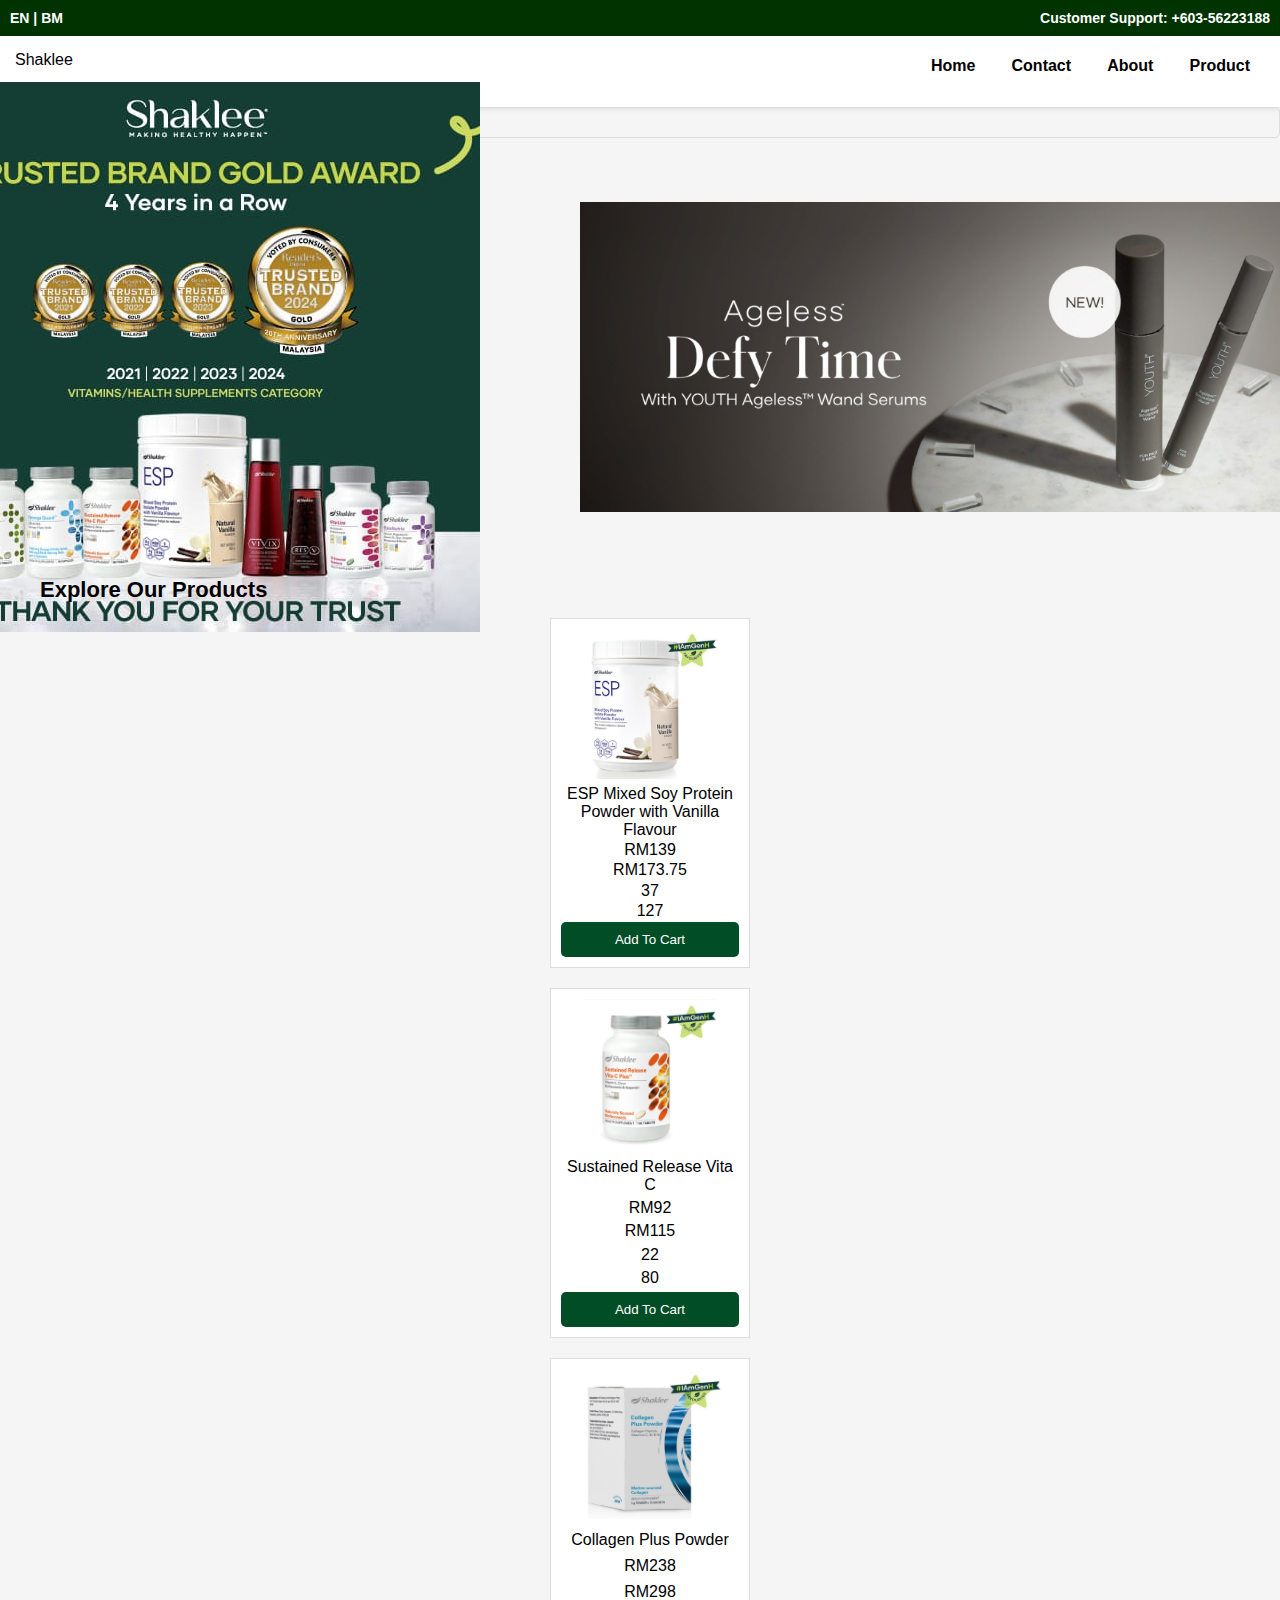
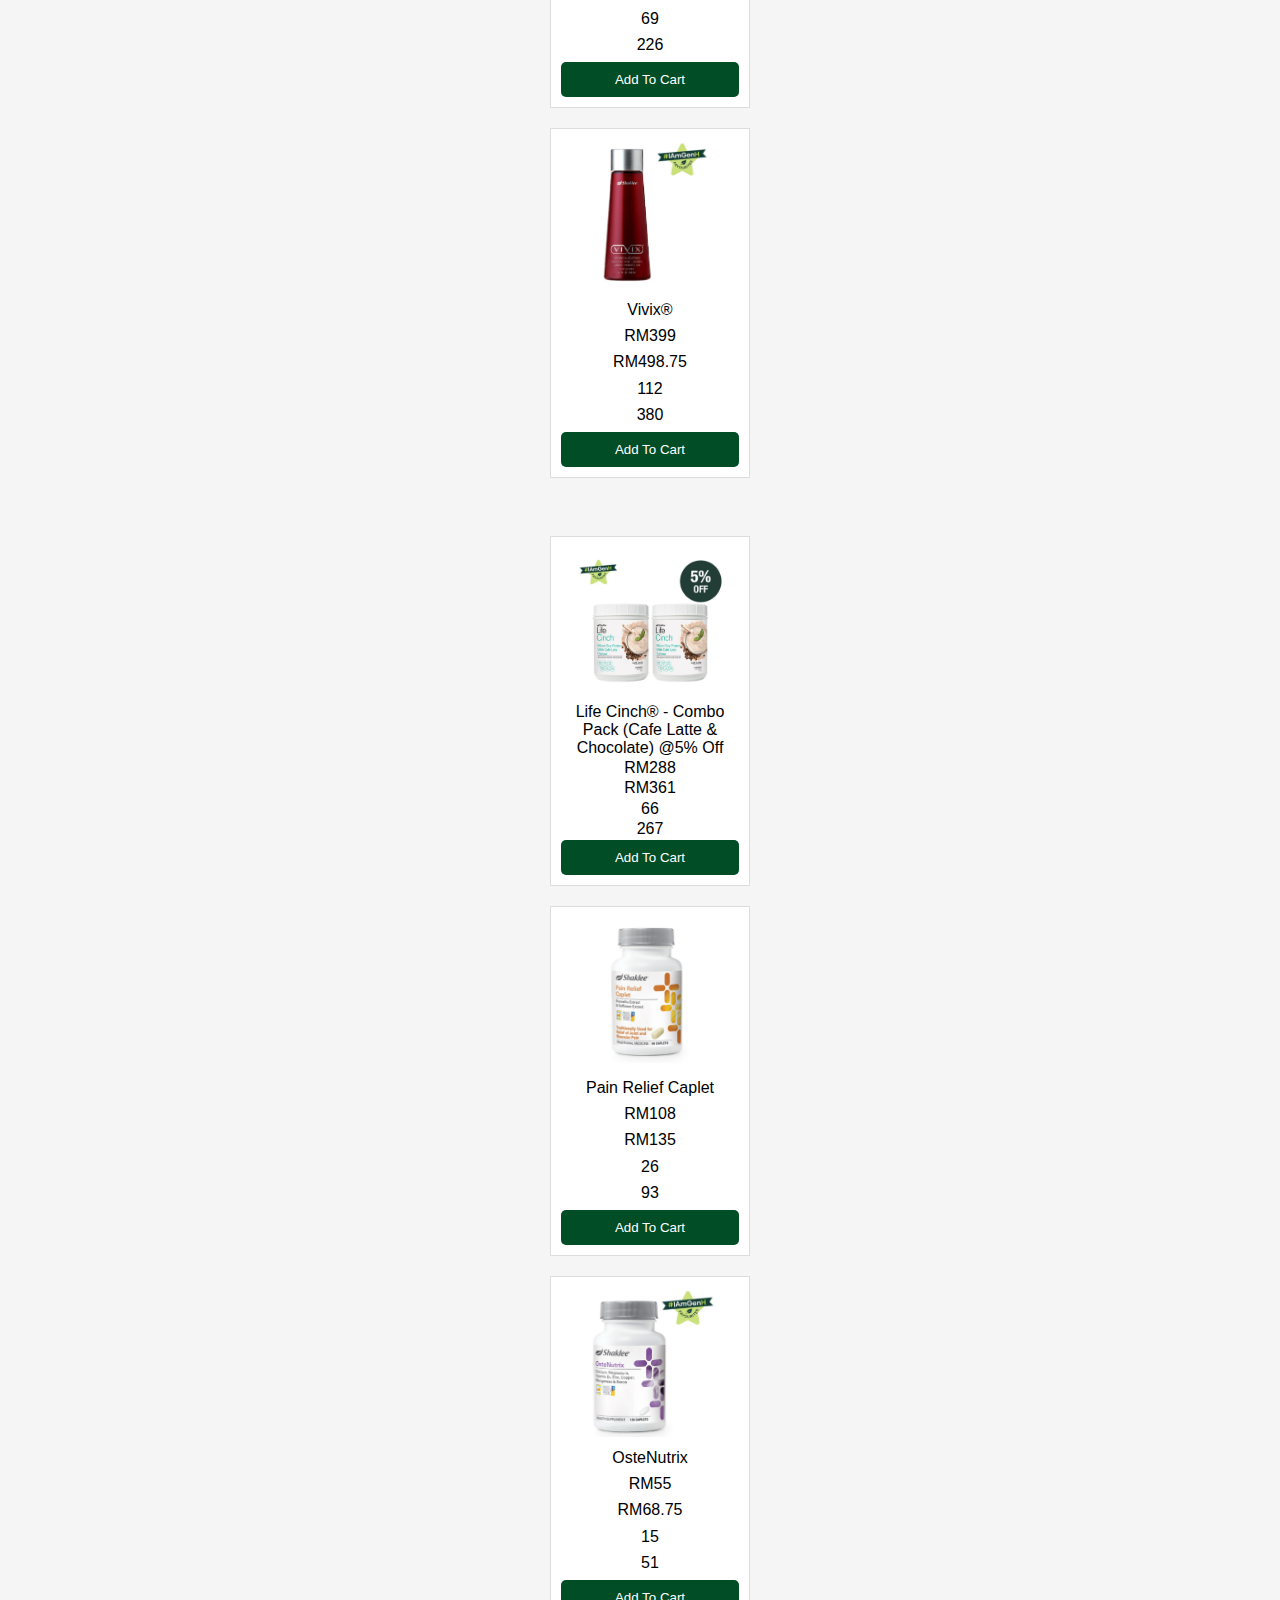
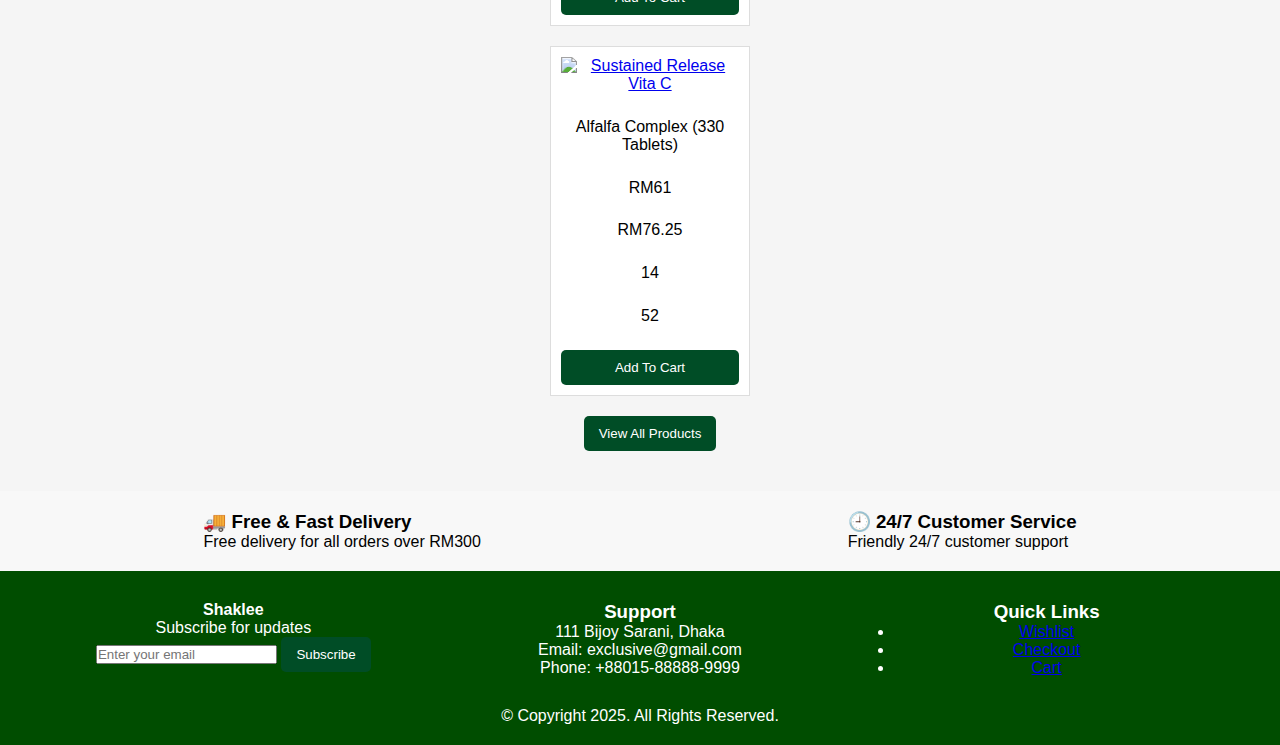
==== index.html @ 5ec3ae41 "shaklee" ====
<!DOCTYPE html>
<html lang="en">
<head>
    <meta charset="UTF-8">
    <meta name="viewport" content="width=device-width, initial-scale=1.0">
    <title>Shaklee - Home</title>
    <link rel="stylesheet" href="styles.css">
    <script defer src="script.js"></script>
</head>
<body>

   <!-- Header Section -->
   <h3>
    <div class="top-bar">
        <span>EN | BM</span> 
        <span>Customer Support: +603-56223188</span>
        <span id="welcome-text" style="display: none;">Welcome, <span id="user-name"></span></span>
    </div>
    </h3>
    <div class="nav-bar">
        <span class="logo.png">Shaklee</span>
        <nav>
            <h2>
            <a href="index.html">Home</a>
            <a href="contact.html">Contact</a>
            <a href="#">About</a>
            <a href="product.html">Product</a>
            </h2>
        </nav>
        </div>

            <!-- Search Bar (Left of User Icon) -->
            <div class="search-bar">
                <input type="text" placeholder="Search">
            </div>

            <!-- Cart Icon -->
            <a href="cart.html" class="cart-icon">🛒 <span id="cart-count">0</span></a>
        </div>
    </header>

    <!-- Hero Banner -->
    <section class="hero">
        <img id="heroImage" src="banner.jpg" alt="Shaklee Trusted Brand Award">
        <img id="heroImage" src="AgelessWand.jpg" alt="Ageless Wand Shaklee">
    </section>

    <!-- Products Section -->
    <section class="products">
        <h2>Explore Our Products</h2>
        <div class="product-grid">
            <div class="product">
                <a href="product.html?name=esp">
                    <img src="esp.png" alt="ESP">
                </a>
                <p>ESP Mixed Soy Protein Powder with Vanilla Flavour</p>
                <p class="distributor-price">RM139</p>
                <p class="retail-price">RM173.75</p>
                <p class="UV">37</p>
                <p class="GUV">127</p>
                <button class="add-to-cart" onclick="addToCart('ESP', 139)">Add To Cart</button>
            </div>

            <div class="product">
                <a href="product.html?name=vitac">
                    <img src="vitac.png" alt="Sustained Release Vita C">
                </a>
                <p>Sustained Release Vita C</p>
                <p class="distributor-price">RM92</p>
                <p class="retail-price">RM115</p>
                <p class="UV">22</p>
                <p class="GUV">80</p>
                <button class="add-to-cart" onclick="addToCart('Sustained Release Vita C', 92)">Add To Cart</button>
            </div>

            <div class="product">
                <a href="product.html?name=collagen">
                    <img src="collagen.png" alt="Collagen Plus Powder">
                </a>
                <p>Collagen Plus Powder</p>
                <p class="distributor-price">RM238</p>
                <p class="retail-price">RM298</p>
                <p class="UV">69</p>
                <p class="GUV">226</p>
                <button class="add-to-cart" onclick="addToCart('Collagen Plus Powder', 239)">Add To Cart</button>
            </div>

            <div class="product">
                <a href="product.html?name=vivix">
                    <img src="vivix.png" alt="Vivix">
                </a>
                <p>Vivix®</p>
                <p class="distributor-price">RM399</p>
                <p class="retail-price">RM498.75</p>
                <p class="UV">112</p>
                <p class="GUV">380</p>
                <button class="add-to-cart" onclick="addToCart('Vivix', 399)">Add To Cart</button>
            </div><br>

            <div class="product">
                <a href="product.html?name=cinch-mix">
                    <img src="cinch-mix.png" alt="Life Cinch (Cafe Latte & Chocolate)">
                </a>
                <p>Life Cinch® - Combo Pack (Cafe Latte & Chocolate) @5% Off</p>
                <p class="distributor-price">RM288</p>
                <p class="retail-price">RM361</p>
                <p class="UV">66</p>
                <p class="GUV">267</p>
                <button class="add-to-cart" onclick="addToCart('Sustained Release Vita C', 92)">Add To Cart</button>
            </div>

            <div class="product">
                <a href="product.html?name=pain">
                    <img src="pain.png" alt="Sustained Release Vita C">
                </a>
                <p>Pain Relief Caplet</p>
                <p class="distributor-price">RM108</p>
                <p class="retail-price">RM135</p>
                <p class="UV">26</p>
                <p class="GUV">93</p>
                <button class="add-to-cart" onclick="addToCart('Sustained Release Vita C', 92)">Add To Cart</button>
            </div>

            <div class="product">
                <a href="product.html?name=oste">
                    <img src="oste.png" alt="Sustained Release Vita C">
                </a>
                <p>OsteNutrix</p>
                <p class="distributor-price">RM55</p>
                <p class="retail-price">RM68.75</p>
                <p class="UV">15</p>
                <p class="GUV">51</p>
                <button class="add-to-cart" onclick="addToCart('Sustained Release Vita C', 92)">Add To Cart</button>
            </div>

            <div class="product">
                <a href="product.html?name=alfalfa">
                    <img src="alfalfa.png" alt="Sustained Release Vita C">
                </a>
                <p>Alfalfa Complex (330 Tablets)</p>
                <p class="distributor-price">RM61</p>
                <p class="retail-price">RM76.25</p>
                <p class="UV">14</p>
                <p class="GUV">52</p>
                <button class="add-to-cart" onclick="addToCart('Sustained Release Vita C', 92)">Add To Cart</button>
            </div>

        </div>
        <button class="view-all">View All Products</button>
    </section>

    <!-- Features Section -->
    <section class="features">
        <div class="feature">
            <h3>🚚 Free & Fast Delivery</h3>
            <p>Free delivery for all orders over RM300</p>
        </div>
        <div class="feature">
            <h3>🕘 24/7 Customer Service</h3>
            <p>Friendly 24/7 customer support</p>
        </div>
    </section>

    <!-- Footer -->
    <footer>
        <div class="footer-content">
            <div class="column">
                <h4>Shaklee</h3>
                <p>Subscribe for updates</p>
                <input type="email" placeholder="Enter your email">
                <button>Subscribe</button>
            </div>
            <div class="column">
                <h3>Support</h3>
                <p>111 Bijoy Sarani, Dhaka</p>
                <p>Email: exclusive@gmail.com</p>
                <p>Phone: +88015-88888-9999</p>
            </div>
            <div class="column">
                <h3>Quick Links</h3>
                <ul>
                    <li><a href="wishlist.html">Wishlist</a></li>
                    <li><a href="checkout.html">Checkout</a></li>
                    <li><a href="cart.html">Cart</a></li>
                </ul>
            </div>
        </div>
        <p class="copyright">© Copyright 2025. All Rights Reserved.</p>
    </footer>
</body>
</html>
---- styles.css ----
body {
    font-family: Arial, sans-serif;
    margin: 0;
    padding: 0;
}

/* Header */
.top-bar {
    background: #004d00;
    color: white;
    text-align: center;
    padding: 5px 15px;
    margin: 0;
    display: flex;
    justify-content: space-between;
    align-items: center;
    font-size: 14px;
}

/* Removes any unwanted spacing */
* {
    margin: 0;
    padding: 0;
    box-sizing: border-box;
}

.nav-bar {
    display: flex;
    justify-content: space-between;
    padding: 20px;
    background: white;
    box-shadow: 0 2px 5px rgba(0, 0, 0, 0.1);
}

.nav-bar .logo {
    font-size: 20px;
    font-weight: bold;
}

.nav-bar nav a {
    margin: 0 15px;
    text-decoration: none;
    color: black;
}

.search-bar {
    padding: 5px;
    border: 1px solid #ddd;
    border-radius: 5px;
}

/* Login Section */
.login-container {
    display: flex;
    align-items: center;
    justify-content: center;
    padding: 50px;
    gap: 30px;
}

.login-image img {
    width: 300px;
    max-width: 100%;
}

.login-form {
    width: 350px;
}

.login-form h2 {
    font-size: 24px;
    margin-bottom: 10px;
}

.login-form p {
    font-size: 14px;
    color: gray;
}

.login-form input {
    width: 100%;
    padding: 10px;
    margin: 10px 0;
    border: 1px solid #ddd;
    border-radius: 5px;
}

.login-form button {
    width: 100%;
    padding: 10px;
    margin: 10px 0;
    background: green;
    color: white;
    border: none;
    cursor: pointer;
    border-radius: 5px;
}

.login-links {
    display: flex;
    justify-content: space-between;
    margin-top: 10px;
}

.forgot-password, .sign-up {
    font-size: 14px;
    color: red;
    text-decoration: none;
}

.forgot-password:hover, .sign-up:hover {
    text-decoration: underline;
}

/* Footer */
footer {
    background: #004d00;
    color: white;
    padding: 20px;
    text-align: center;
}

.footer-content {
    display: flex;
    justify-content: space-around;
    padding: 10px;
}

.footer-content .column {
    width: 20%;
}

.copyright {
    margin-top: 20px;
}

/* HEADER & NAVIGATION */
.top-bar {
    background: #004d00;
    color: white;
    text-align: center;
    padding: 10px;
    align-items: center;
}

.nav-bar {
    display: flex;
    justify-content: space-between;
    padding: 15px;
    background: white;
    box-shadow: 0 2px 5px rgba(0, 0, 0, 0.1);
}

.nav-bar .logo {
    font-size: 20px;
    font-weight: bold;
}

.nav-bar nav a {
    margin: 0 15px;
    text-decoration: none;
    color: black;
}

/* RESET & GLOBAL STYLES */
* {
    margin: 0;
    padding: 0;
    box-sizing: border-box;
    font-family: Arial, sans-serif;
}

body {
    background: #f8f8f8;
}

/* LOGO POSITIONING */
.shaklee-logo {
    display: flex;
    align-items: center;
    justify-content: left; /* Aligns logo to the left */
    margin-left: 20px; /* Adjust as needed */
}

/* SIGNUP FORM */
.signup-container {
    max-width: 600px;
    margin: 50px auto;
    padding: 20px;
    background: #fff;
    border-radius: 5px;
    box-shadow: 0px 0px 10px rgba(0, 0, 0, 0.1);
    text-align: center;
}

.signup-container h2 {
    font-size: 18px;
    margin-bottom: 15px;
    color: #333;
}

.checkmark {
    color: green;
    font-size: 20px;
}

/* FORM ELEMENTS */
.form-group {
    margin-bottom: 15px;
    text-align: left;
}

.form-group label {
    display: block;
    font-weight: bold;
    font-size: 14px;
    margin-bottom: 5px;
}

.form-group .hint {
    font-size: 12px;
    font-style: italic;
    color: gray;
}

.form-group input {
    width: 100%;
    padding: 10px;
    border: 1px solid #ccc;
    border-radius: 5px;
}

/* OTP FIELD & BUTTON */
.otp-group {
    display: flex;
    align-items: center;
    gap: 10px;
}

.otp-group input {
    flex: 1;
    width: 120px; /* Large enough for 8 numbers */
    font-size: 16px;
    text-align: center;
}

.otp-btn {
    padding: 8px 15px; /* Small button */
    background: #ddd;
    border: none;
    cursor: pointer;
    font-weight: bold;
    font-size: 14px;
    white-space: nowrap; /* Prevents text wrapping */
}

.otp-btn:hover {
    background: #bbb;
}

/* INLINE CHECKBOX */
.terms-container {
    display: flex;
    align-items: center;
    font-size: 14px;
    margin-top: 10px;
}

.terms-container input {
    margin-right: 8px;
}

/* TERMS & AGREEMENTS */
.terms {
    font-size: 14px;
    text-align: left;
    margin-top: 10px;
}

.terms ul {
    list-style: none;
    padding-left: 20px;
}

.terms ul li::before {
    content: "✔ ";
    color: green;
    font-weight: bold;
}

.terms a {
    color: green;
    text-decoration: none;
}

.terms a:hover {
    text-decoration: underline;
}

/* SUBMIT BUTTONS */
.submit-btn, .login-btn, .cancel-btn {
    width: 30%;
    padding: 12px;
    background: green;
    color: white;
    border: none;
    cursor: pointer;
    font-size: 16px;
    font-weight: bold;
    border-radius: 5px;
    margin-top: 10px;
}

.submit-btn:hover, .login-btn:hover, .cancel-btn:hover {
    background: darkgreen;
}

/* FOOTER */
footer {
    background: #004d00;
    color: white;
    padding: 20px;
    text-align: center;
}

.footer-content {
    display: flex;
    justify-content: space-around;
    padding: 10px;
}

.footer-content .column {
    width: 20%;
}

.copyright {
    margin-top: 20px;
}

/* LOGIN FORM */
.main {
    display: flex;
    justify-content: center;
    align-items: center;
    height: 80vh;
    gap: 40px;
}

.image-container img {
    width: 200px;
}

.form-container {
    background: white;
    padding: 30px;
    border-radius: 8px;
    box-shadow: 0 0 10px rgba(0, 0, 0, 0.1);
    text-align: center;
    width: 350px;
}

.form-container h2 {
    font-size: 22px;
    margin-bottom: 5px;
}

.form-container p {
    font-size: 14px;
    color: #555;
    margin-bottom: 20px;
}

/* LOGIN FORM INPUTS */
form input {
    width: 100%;
    padding: 10px;
    margin-bottom: 15px;
    border: 1px solid #ccc;
    border-radius: 5px;
}

/* LOGIN & SIGNUP BUTTONS */
.btn {
    width: 100%;
    padding: 12px;
    border: none;
    font-size: 16px;
    border-radius: 5px;
    cursor: pointer;
    margin-top: 10px;
}

.red-btn {
    background: red;
    color: white;
}

.white-btn {
    background: white;
    border: 1px solid #ccc;
    color: black;
}

/* LOGIN LINK */
.login-link {
    margin-top: 15px;
    font-size: 14px;
}

.login-link a {
    color: blue;
    text-decoration: none;
}

.login-link a:hover {
    text-decoration: underline;
}

/* General Styles */
body {
    font-family: Arial, sans-serif;
    margin: 0;
    padding: 0;
}

/* Top Bar */
.top-bar {
    background: #004d00;
    color: white;
    text-align: center;
    padding: 10px;
}

.top-bar a {
    color: yellow;
    text-decoration: none;
}

/* Header */
header {
    display: flex;
    justify-content: space-between;
    align-items: center;
    padding: 15px 50px;
    background: white;
    box-shadow: 0 2px 5px rgba(0, 0, 0, 0.1);
}

.logo {
    font-size: 22px;
    font-weight: bold;
}

nav a {
    margin: 0 15px;
    text-decoration: none;
    color: black;
    font-size: 16px;
}

.search-cart {
    display: flex;
    gap: 10px;
    align-items: center;
}

.search-cart input {
    padding: 5px;
}

/* Contact Section */
.contact-container {
    display: flex;
    justify-content: space-around;
    padding: 50px;
}

.contact-info {
    width: 30%;
}

.contact-box {
    background: #f8f8f8;
    padding: 20px;
    margin-bottom: 20px;
    border-radius: 5px;
}

.contact-form {
    width: 50%;
    background: white;
    padding: 20px;
    box-shadow: 0 2px 5px rgba(0, 0, 0, 0.1);
}

.contact-form input,
.contact-form textarea {
    width: 100%;
    padding: 10px;
    margin-bottom: 10px;
    border: 1px solid #ccc;
    border-radius: 5px;
}

.contact-form button {
    .submit-btn, .login-btn, .cancel-btn {
        width: 30%;
        padding: 12px;
        background: green;
        color: white;
        border: none;
        cursor: pointer;
        font-size: 16px;
        font-weight: bold;
        border-radius: 5px;
        margin-top: 10px;
    }
}

.contact-form button:hover {
    background: darkgreen;
}

/* Footer */
footer {
    background: #004d00;
    color: white;
    padding: 20px;
    text-align: center;
}

.footer-content {
    display: flex;
    justify-content: space-around;
    padding: 10px;
}

.footer-content .column {
    width: 20%;
}

.copyright {
    margin-top: 20px;
}

/* HEADER & NAVIGATION */
.top-bar {
    background: #004d00;
    color: white;
    text-align: center;
    padding: 10px;
    align-items: center;
}

.nav-bar {
    display: flex;
    justify-content: space-between;
    padding: 15px;
    background: white;
    box-shadow: 0 2px 5px rgba(0, 0, 0, 0.1);
}

.nav-bar .logo {
    font-size: 20px;
    font-weight: bold;
}

.nav-bar nav a {
    margin: 0 15px;
    text-decoration: none;
    color: black;
}

/* RESET & GLOBAL STYLES */
* {
    margin: 0;
    padding: 0;
    box-sizing: border-box;
    font-family: Arial, sans-serif;
}

body {
    background: #f8f8f8;
}

/* LOGO POSITIONING */
.shaklee-logo {
    display: flex;
    align-items: center;
    justify-content: left; /* Aligns logo to the left */
    margin-left: 20px; /* Adjust as needed */
}

/* SIGNUP FORM */
.signup-container {
    max-width: 600px;
    margin: 50px auto;
    padding: 20px;
    background: #fff;
    border-radius: 5px;
    box-shadow: 0px 0px 10px rgba(0, 0, 0, 0.1);
    text-align: center;
}

.signup-container h2 {
    font-size: 18px;
    margin-bottom: 15px;
    color: #333;
}

.checkmark {
    color: green;
    font-size: 20px;
}

/* FORM ELEMENTS */
.form-group {
    margin-bottom: 15px;
    text-align: left;
}

.form-group label {
    display: block;
    font-weight: bold;
    font-size: 14px;
    margin-bottom: 5px;
}

.form-group .hint {
    font-size: 12px;
    font-style: italic;
    color: gray;
}

.form-group input {
    width: 100%;
    padding: 10px;
    border: 1px solid #ccc;
    border-radius: 5px;
}

/* OTP FIELD & BUTTON */
.otp-group {
    display: flex;
    align-items: center;
    gap: 10px;
}

.otp-group input {
    flex: 1;
    width: 120px; /* Large enough for 8 numbers */
    font-size: 16px;
    text-align: center;
}

.otp-btn {
    padding: 8px 15px; /* Small button */
    background: #ddd;
    border: none;
    cursor: pointer;
    font-weight: bold;
    font-size: 14px;
    white-space: nowrap; /* Prevents text wrapping */
}

.otp-btn:hover {
    background: #bbb;
}

/* INLINE CHECKBOX */
.terms-container {
    display: flex;
    align-items: center;
    font-size: 14px;
    margin-top: 10px;
}

.terms-container input {
    margin-right: 8px;
}

/* TERMS & AGREEMENTS */
.terms {
    font-size: 14px;
    text-align: left;
    margin-top: 10px;
}

.terms ul {
    list-style: none;
    padding-left: 20px;
}

.terms ul li::before {
    content: "✔ ";
    color: green;
    font-weight: bold;
}

.terms a {
    color: green;
    text-decoration: none;
}

.terms a:hover {
    text-decoration: underline;
}

/* SUBMIT BUTTONS */
.submit-btn, .login-btn, .cancel-btn {
    width: 30%;
    padding: 12px;
    background: green;
    color: white;
    border: none;
    cursor: pointer;
    font-size: 16px;
    font-weight: bold;
    border-radius: 5px;
    margin-top: 10px;
}

.submit-btn:hover, .login-btn:hover, .cancel-btn:hover {
    background: darkgreen;
}

/* FOOTER */
footer {
    background: #004d00;
    color: white;
    padding: 20px;
    text-align: center;
}

.footer-content {
    display: flex;
    justify-content: space-around;
    padding: 10px;
}

.footer-content .column {
    width: 20%;
}

.copyright {
    margin-top: 20px;
}

/* LOGIN FORM */
.main {
    display: flex;
    justify-content: center;
    align-items: center;
    height: 80vh;
    gap: 40px;
}

.image-container img {
    width: 200px;
}

.form-container {
    background: white;
    padding: 30px;
    border-radius: 8px;
    box-shadow: 0 0 10px rgba(0, 0, 0, 0.1);
    text-align: center;
    width: 350px;
}

.form-container h2 {
    font-size: 22px;
    margin-bottom: 5px;
}

.form-container p {
    font-size: 14px;
    color: #555;
    margin-bottom: 20px;
}

/* LOGIN FORM INPUTS */
form input {
    width: 100%;
    padding: 10px;
    margin-bottom: 15px;
    border: 1px solid #ccc;
    border-radius: 5px;
}

/* LOGIN & SIGNUP BUTTONS */
.btn {
    width: 100%;
    padding: 12px;
    border: none;
    font-size: 16px;
    border-radius: 5px;
    cursor: pointer;
    margin-top: 10px;
}

.red-btn {
    background: red;
    color: white;
}

.white-btn {
    background: white;
    border: 1px solid #ccc;
    color: black;
}

/* LOGIN LINK */
.login-link {
    margin-top: 15px;
    font-size: 14px;
}

.login-link a {
    color: blue;
    text-decoration: none;
}

.login-link a:hover {
    text-decoration: underline;
}
/* General Styles */
body {
    font-family: Arial, sans-serif;
    margin: 0;
    padding: 0;
}

/* Top Bar */
.top-bar {
    background: #004d00;
    color: white;
    text-align: center;
    padding: 10px;
}

.top-bar a {
    color: yellow;
    text-decoration: none;
}

/* Header */
header {
    display: flex;
    justify-content: space-between;
    align-items: center;
    padding: 15px 50px;
    background: white;
    box-shadow: 0 2px 5px rgba(0, 0, 0, 0.1);
}

.logo {
    font-size: 22px;
    font-weight: bold;
}

nav a {
    margin: 0 15px;
    text-decoration: none;
    color: black;
    font-size: 16px;
}

.search-cart {
    display: flex;
    gap: 10px;
    align-items: center;
}

.search-cart input {
    padding: 5px;
}

/* Contact Section */
.contact-container {
    display: flex;
    justify-content: space-around;
    padding: 50px;
}

.contact-info {
    width: 30%;
}

.contact-box {
    background: #f8f8f8;
    padding: 20px;
    margin-bottom: 20px;
    border-radius: 5px;
}

.contact-form {
    width: 50%;
    background: white;
    padding: 20px;
    box-shadow: 0 2px 5px rgba(0, 0, 0, 0.1);
}

.contact-form input,
.contact-form textarea {
    width: 100%;
    padding: 10px;
    margin-bottom: 10px;
    border: 1px solid #ccc;
    border-radius: 5px;
}

.contact-form button {
    .submit-btn, .login-btn, .cancel-btn {
        width: 30%;
        padding: 12px;
        background: green;
        color: white;
        border: none;
        cursor: pointer;
        font-size: 16px;
        font-weight: bold;
        border-radius: 5px;
        margin-top: 10px;
    }
}

.contact-form button:hover {
    background: darkgreen;
}

/* Footer */
footer {
    background: #004d00;
    color: white;
    padding: 20px;
    text-align: center;
}

.footer-content {
    display: flex;
    justify-content: space-around;
    padding: 10px;
}

.footer-content .column {
    width: 20%;
}

.copyright {
    margin-top: 20px;
}
body {
    font-family: Arial, sans-serif;
    margin: 0;
    padding: 0;
}

/* Header */
.top-bar {
    display: flex;
    justify-content: space-between;
    background: #004d00;
    color: white;
    padding: 10px 20px;
}

.top-bar nav a {
    color: white;
    text-decoration: none;
    margin: 0 10px;
}

/* Sidebar */
.sidebar {
    width: 200px;
    background: #f8f8f8;
    padding: 15px;
    position: fixed;
    top: 50px;
    left: 0;
    height: 100%;
}

.sidebar ul {
    list-style: none;
    padding: 0;
}

.sidebar li {
    padding: 10px;
    border-bottom: 1px solid #ddd;
    cursor: pointer;
}

/* Hero Section */
.hero {
    display: flex;
    justify-content: center;
    align-items: center;
    height: 400px;
}

.hero img {
    width: 70%;
    padding: 50px;
}

/* Products */
.products {
    margin-left: 20px;
    padding: 20px;
}

.product-grid {
    display: grid;
    flex-wrap: wrap;
    justify-content: center;
    gap: 20px;
    align-items: stretch;
}

.product {
    background: white;
    padding: 10px;
    text-align: center;
    border: 1px solid #ddd;
    width: 200px;
    height: 350px;
    display: flex;
    flex-direction: column;
    justify-content: space-between;
}

.product img {
    width: 150px;
    height: 150px;
    object-fit: contain;
}

button {
    background: green;
    color: white;
    padding: 5px 10px;
    border: none;
    cursor: pointer;
}

.view-all {
    display: block;
    margin: 20px auto;
}

/* Features */
.features {
    display: flex;
    justify-content: space-around;
    background: #f8f8f8;
    padding: 20px;
}

/* Footer */
footer {
    background: #004d00;
    color: white;
    padding: 20px;
    text-align: center;
}

.footer-content {
    display: flex;
    justify-content: space-around;
    padding: 10px;
}

.footer-content .column {
    width: 25%;
}
.body {
    font-family: Arial, sans-serif;
    margin: 0;
    padding: 0;
}

/* Header Styles */
.top-bar {
    background: #003300;
    color: white;
    padding: 10px;
    text-align: center;
}

.navbar {
    background: #f5f5f5;
    padding: 15px;
    display: flex;
    align-items: center;
    justify-content: space-between;
}

.navbar .logo {
    height: 40px;
}

.navbar nav a {
    margin: 0 10px;
    text-decoration: none;
    color: #003300;
}

.shipping-info {
    font-size: 18px;
    font-weight: bold;
    padding: 15px;
    background-color: #ffffff;
    border-radius: 5px;
    box-shadow: 0 0 10px rgba(0, 0, 0, 0.1);
    margin-bottom: 20px;
}
body {
    font-family: Arial, sans-serif;
    background-color: #f5f5f5;
    margin: 0;
    padding: 0;
}

header {
    display: flex;
    justify-content: space-between;
    background-color: #004d26;
    color: white;
    padding: 15px;
    text-align: center;
    font-size: 24px;
    font-weight: bold;
}

.logo {
    font-size: 24px;
    font-weight: bold;
}

nav ul {
    display: flex;
    list-style: none;
    padding: 0;
}

nav ul li {
    margin: 0 15px;
}

nav ul li a {
    color: white;
    text-decoration: none;
}

.cart-icons img {
    width: 20px;
    margin-left: 15px;
}

.breadcrumb {
    padding: 10px 20px;
    font-size: 14px;
    color: #555;
}

.cart-container {
    width: 60%;
    margin: auto;
    background: white;
    padding: 20px;
    border-radius: 5px;
    box-shadow: 0 0 10px rgba(0, 0, 0, 0.1);
    margin-top: 20px;
}

h2 {
    font-size: 22px;
    margin-bottom: 15px;
}

/* Table Styling */
table {
    width: 100%;
    border-collapse: collapse;
    margin-bottom: 20px;
}

th, td {
    padding: 10px;
    text-align: left;
    border-bottom: 1px solid #ddd;
}

th {
    background-color: #004d26;
    color: white;
}

img {
    width: 50px;
    height: auto;
}

/* Voucher Section */
.voucher-section {
    display: flex;
    gap: 10px;
    margin-bottom: 20px;
}

.voucher-section input {
    flex: 1;
    padding: 10px;
    border: 1px solid #ddd;
}

button {
    background-color: #004d26;
    color: white;
    border: none;
    padding: 10px 15px;
    cursor: pointer;
    border-radius: 5px;
}

button:hover {
    background-color: #003b1c;
}

/* Cart Total Section */
.cart-total {
    background: #eee;
    padding: 15px;
    border-radius: 5px;
}

.cart-total p {
    margin: 5px 20px;
    font-size: 16px;
}
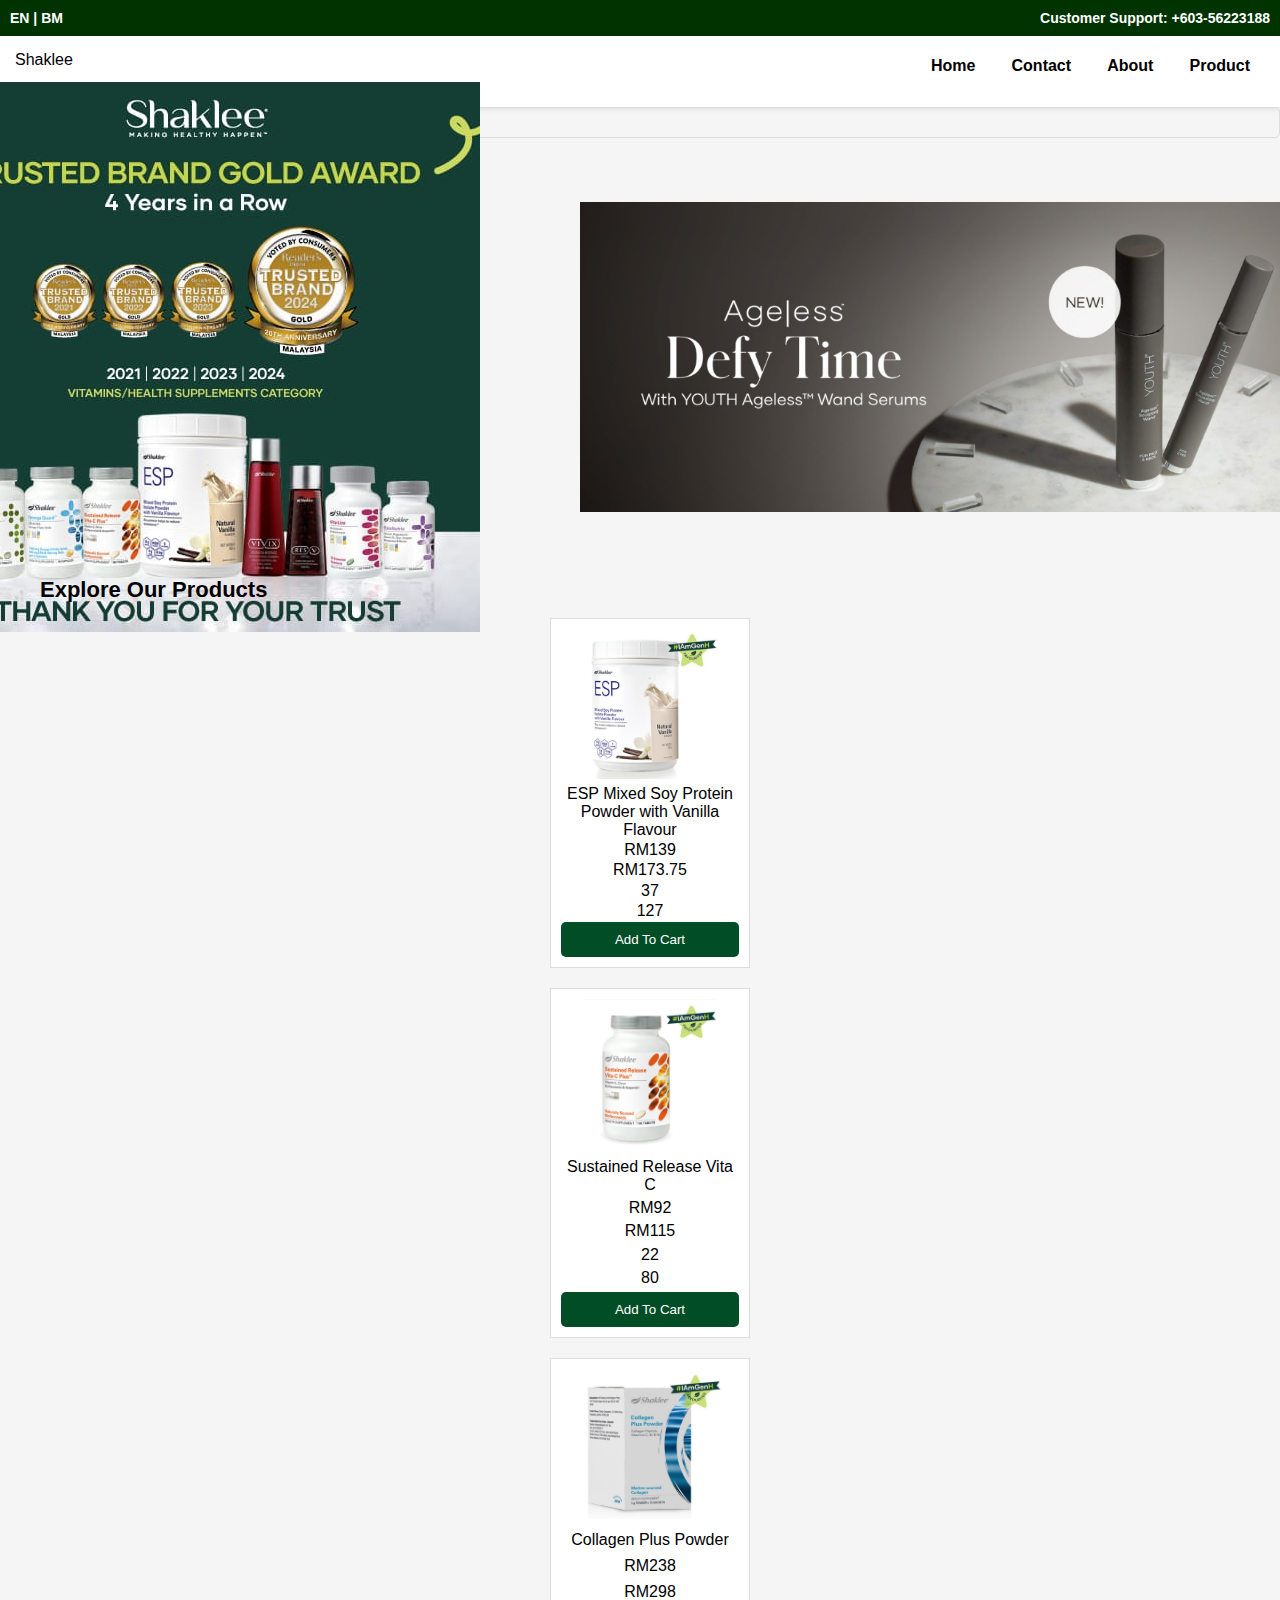
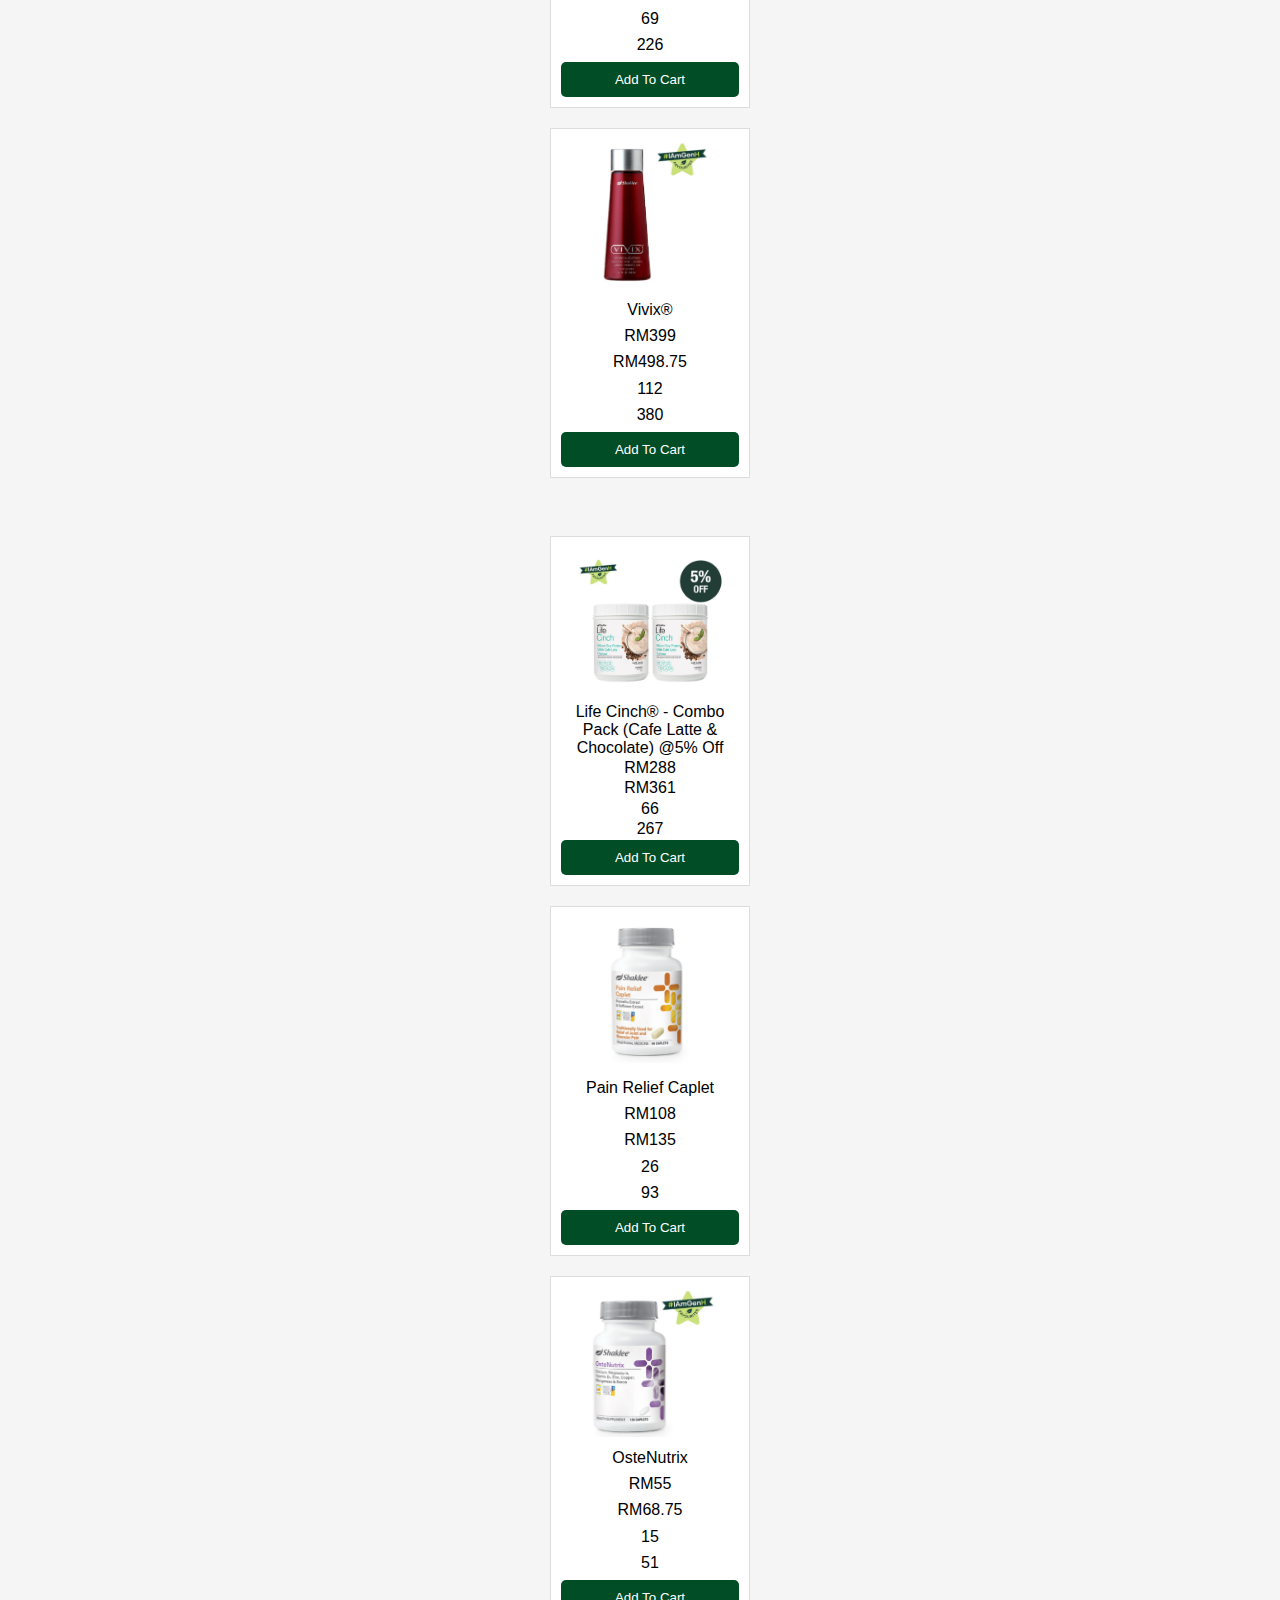
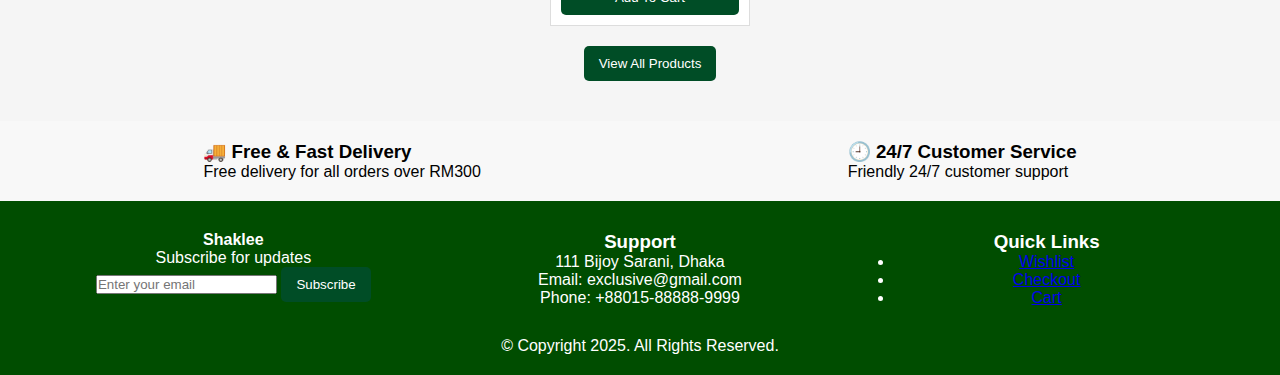
==== commit 3869a76f: "Update index.html" ====
--- a/index.html
+++ b/index.html
@@ -133,18 +133,6 @@
                 <button class="add-to-cart" onclick="addToCart('Sustained Release Vita C', 92)">Add To Cart</button>
             </div>
 
-            <div class="product">
-                <a href="product.html?name=alfalfa">
-                    <img src="alfalfa.png" alt="Sustained Release Vita C">
-                </a>
-                <p>Alfalfa Complex (330 Tablets)</p>
-                <p class="distributor-price">RM61</p>
-                <p class="retail-price">RM76.25</p>
-                <p class="UV">14</p>
-                <p class="GUV">52</p>
-                <button class="add-to-cart" onclick="addToCart('Sustained Release Vita C', 92)">Add To Cart</button>
-            </div>
-
         </div>
         <button class="view-all">View All Products</button>
     </section>
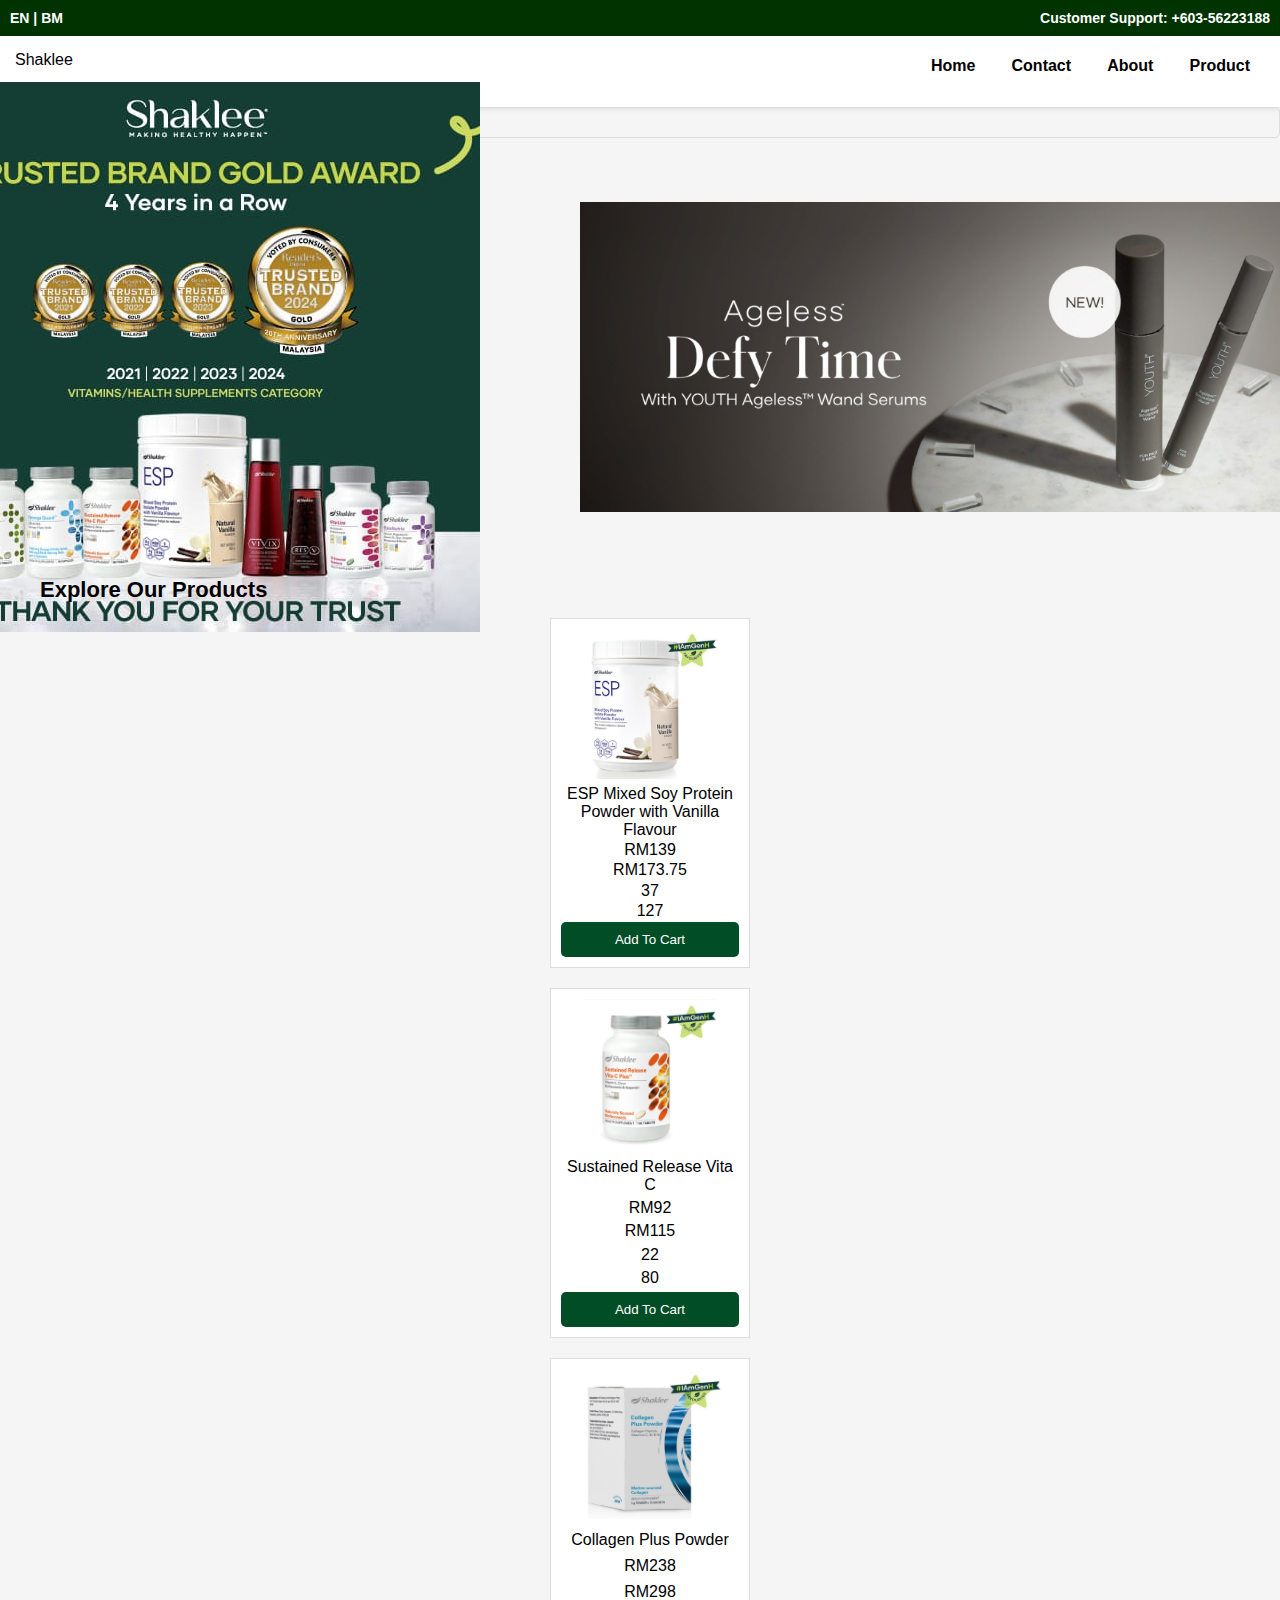
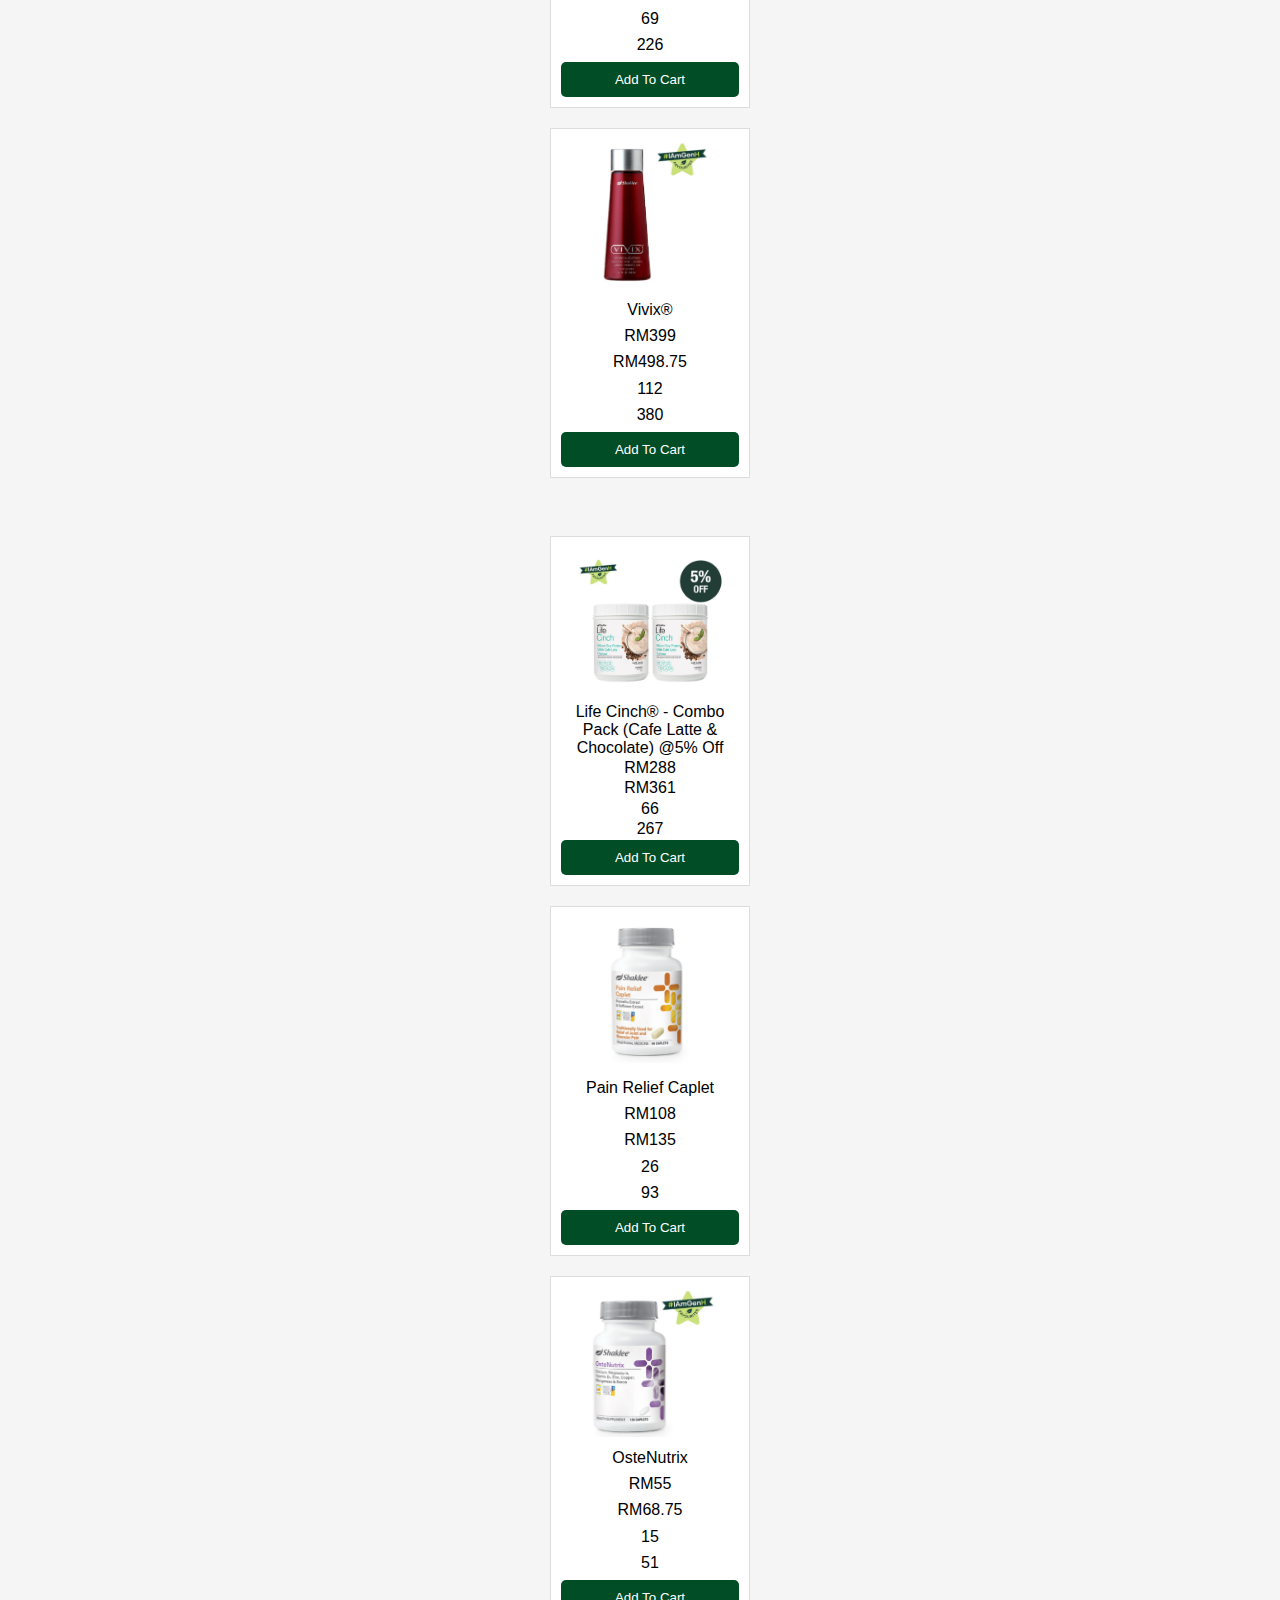
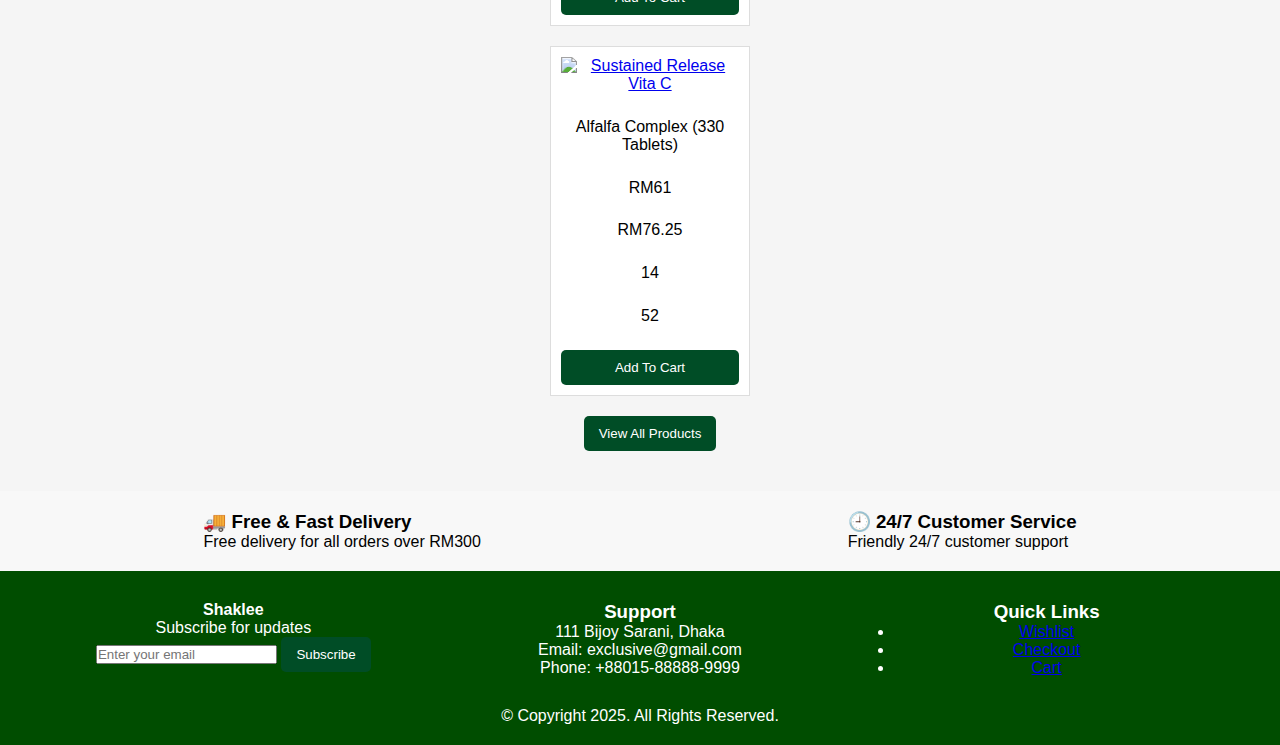
==== commit 23f269b5: "Revert "Update index.html"" ====
--- a/index.html
+++ b/index.html
@@ -133,6 +133,18 @@
                 <button class="add-to-cart" onclick="addToCart('Sustained Release Vita C', 92)">Add To Cart</button>
             </div>
 
+            <div class="product">
+                <a href="product.html?name=alfalfa">
+                    <img src="alfalfa.png" alt="Sustained Release Vita C">
+                </a>
+                <p>Alfalfa Complex (330 Tablets)</p>
+                <p class="distributor-price">RM61</p>
+                <p class="retail-price">RM76.25</p>
+                <p class="UV">14</p>
+                <p class="GUV">52</p>
+                <button class="add-to-cart" onclick="addToCart('Sustained Release Vita C', 92)">Add To Cart</button>
+            </div>
+
         </div>
         <button class="view-all">View All Products</button>
     </section>
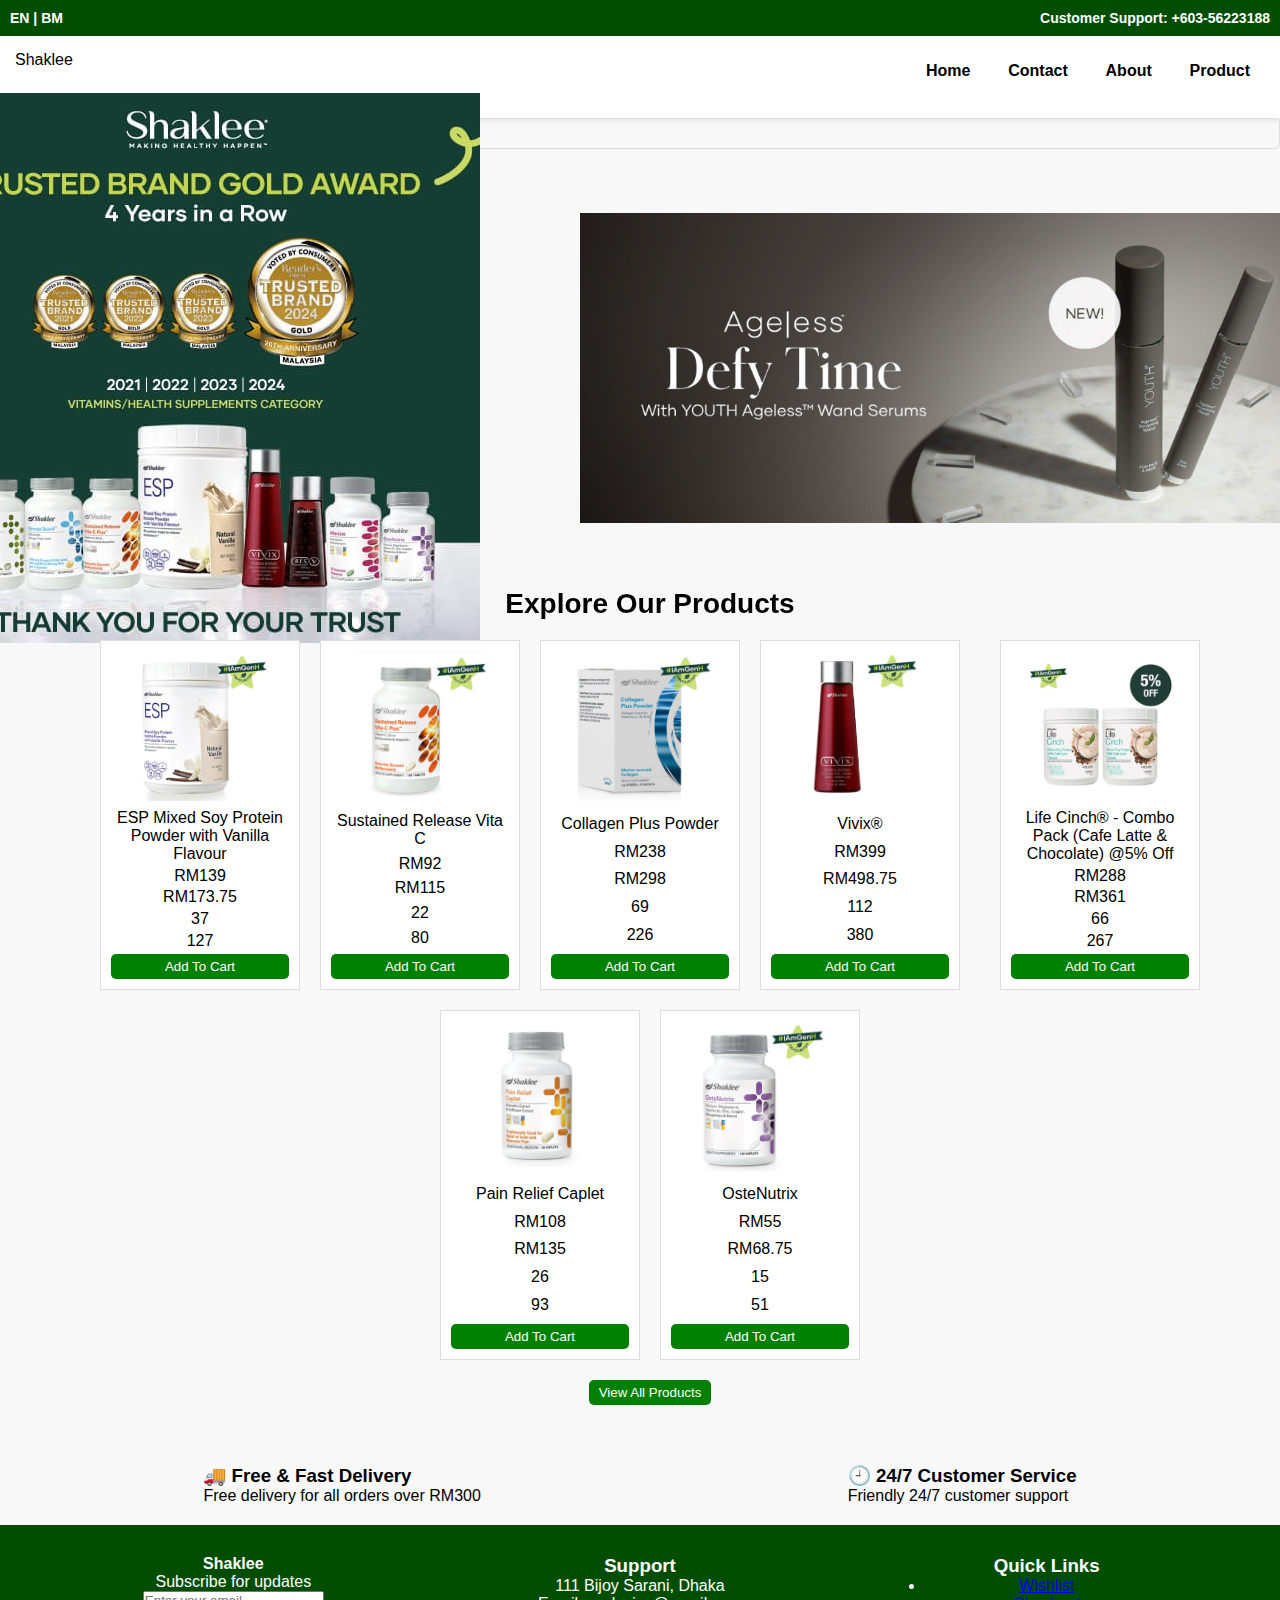
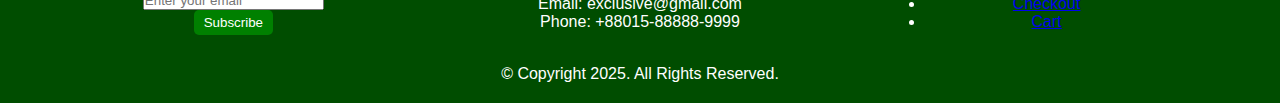
==== commit 88918660: "website" ====
--- a/index.html
+++ b/index.html
@@ -47,7 +47,7 @@
 
     <!-- Products Section -->
     <section class="products">
-        <h2>Explore Our Products</h2>
+        <h2><span>Explore Our Products</span></h2>
         <div class="product-grid">
             <div class="product">
                 <a href="product.html?name=esp">
@@ -60,6 +60,8 @@
                 <p class="GUV">127</p>
                 <button class="add-to-cart" onclick="addToCart('ESP', 139)">Add To Cart</button>
             </div>
+
+
 
             <div class="product">
                 <a href="product.html?name=vitac">
@@ -133,18 +135,6 @@
                 <button class="add-to-cart" onclick="addToCart('Sustained Release Vita C', 92)">Add To Cart</button>
             </div>
 
-            <div class="product">
-                <a href="product.html?name=alfalfa">
-                    <img src="alfalfa.png" alt="Sustained Release Vita C">
-                </a>
-                <p>Alfalfa Complex (330 Tablets)</p>
-                <p class="distributor-price">RM61</p>
-                <p class="retail-price">RM76.25</p>
-                <p class="UV">14</p>
-                <p class="GUV">52</p>
-                <button class="add-to-cart" onclick="addToCart('Sustained Release Vita C', 92)">Add To Cart</button>
-            </div>
-
         </div>
         <button class="view-all">View All Products</button>
     </section>
--- a/styles.css
+++ b/styles.css
@@ -1014,10 +1014,9 @@
 
 .product-grid {
     display: grid;
-    flex-wrap: wrap;
+    grid-template-columns: repeat(5, 1fr); /* 5 kolom dalam satu baris */
+    gap: 20px;
     justify-content: center;
-    gap: 20px;
-    align-items: stretch;
 }
 
 .product {
@@ -1240,4 +1239,1231 @@
 .cart-total p {
     margin: 5px 20px;
     font-size: 16px;
-}+}
+.products {
+    margin-left: 20px;
+    padding: 20px;
+}
+
+.product-grid {
+    display: grid;
+    flex-wrap: wrap;
+    justify-content: center;
+    gap: 20px;
+    align-items: stretch;
+}
+
+.product {
+    background: white;
+    padding: 10px;
+    text-align: center;
+    border: 1px solid #ddd;
+    width: 200px;
+    height: 350px;
+    display: flex;
+    flex-direction: column;
+    justify-content: space-between;
+}
+
+.product img {
+    width: 150px;
+    height: 150px;
+    object-fit: contain;
+}
+
+button {
+    background: green;
+    color: white;
+    padding: 5px 10px;
+    border: none;
+    cursor: pointer;
+}
+
+.view-all {
+    display: block;
+    margin: 20px auto;
+}
+
+/* Features */
+.features {
+    display: flex;
+    justify-content: space-around;
+    background: #f8f8f8;
+    padding: 20px;
+}
+
+/* Footer */
+footer {
+    background: #004d00;
+    color: white;
+    padding: 20px;
+    text-align: center;
+}
+
+.footer-content {
+    display: flex;
+    justify-content: space-around;
+    padding: 10px;
+}
+
+.footer-content .column {
+    width: 25%;
+}
+/* style for account */
+/* Main Layout - Sidebar and Content */
+.account-container {
+    display: flex;
+    flex-wrap: wrap; /* Ensure sidebar and content stay side by side */
+    justify-content: space-between;
+    align-items: flex-start;
+    max-width: 1600px;
+    margin: auto;
+    padding: 20px;
+}
+
+/* Sidebar */
+.sidebar {
+    width: 30%;
+    min-width: 250px;
+    max-width: 300px;
+    background: white;
+    padding: 20px;
+    border-radius: 5px;
+    flex-shrink: 0; /* Prevents sidebar from shrinking */
+    transition: transform 0.3s ease-in-out;
+}
+
+/* Main Content */
+.account-details {
+    flex-grow: 1; /* Takes the remaining space */
+    background: white;
+    padding: 20px;
+    border-radius: 5px;
+    min-width: 0; /* Fixes potential flexbox issues */
+    overflow: hidden;
+}
+
+/* Ensure Form Inputs Expand Properly */
+.account-details form {
+    width: 100%;
+}
+
+/* Prevent Sidebar from Overlapping */
+@media (max-width: 768px) {
+    .account-container {
+        flex-direction: column; /* stack sidebar on top for smaller screens */
+    }
+
+    .sidebar {
+        width: 100%; /* Make sidebar full width */
+        position: fixed;
+        left: -100%;
+        top: 0;
+        height: 100vh;
+        background: white;
+        box-shadow: 2px 0 5px rgba(0, 0, 0, 0.2);
+        padding-top: 60px;
+    }
+
+    .sidebar.active {
+        left: 0;
+    }
+
+    .menu-toggle {
+        display: block; /* Show button on small screens */
+        position: fixed;
+        top: 15px;
+        left: 15px;
+        z-index: 1000;
+        background: white;
+        padding: 10px;
+        border: 1px solid #ccc;
+        border-radius: 5px;
+    }
+}
+
+/* Form Styling */
+.form-group {
+    margin-bottom: 15px;
+}
+
+.form-group label {
+    display: block;
+    font-weight: bold;
+}
+
+.form-group input {
+    width: 100%;
+    padding: 10px;
+    border: 1px solid #ccc;
+    border-radius: 5px;
+}
+
+/* Buttons */
+.form-buttons {
+    display: flex;
+    justify-content: flex-end;
+    gap: 10px;
+}
+
+.btn-primary {
+    background: green;
+    color: white;
+    padding: 10px 15px;
+    border: none;
+    cursor: pointer;
+}
+
+.btn-secondary {
+    background: gray;
+    color: white;
+    padding: 10px 15px;
+    border: none;
+    cursor: pointer;
+}
+
+/* style for Checkout */
+.body {
+    font-family: Arial, sans-serif;
+    margin: 0;
+    padding: 0;
+}
+
+/* Header Styles */
+.top-bar {
+    background: #003300;
+    color: white;
+    padding: 10px;
+    text-align: center;
+}
+
+.navbar {
+    background: #f5f5f5;
+    padding: 15px;
+    display: flex;
+    align-items: center;
+    justify-content: space-between;
+}
+
+.navbar .logo {
+    height: 40px;
+}
+
+.navbar nav a {
+    margin: 0 10px;
+    text-decoration: none;
+    color: #003300;
+}
+
+.shipping-info {
+    font-size: 18px;
+    font-weight: bold;
+    padding: 15px;
+    background-color: #ffffff;
+    border-radius: 5px;
+    box-shadow: 0 0 10px rgba(0, 0, 0, 0.1);
+    margin-bottom: 20px;
+}
+
+/* Shopping Cart */
+body {
+    font-family: Arial, sans-serif;
+    background-color: #f5f5f5;
+    margin: 0;
+    padding: 0;
+}
+
+header {
+    display: flex;
+    justify-content: space-between;
+    background-color: #004d26;
+    color: white;
+    padding: 15px;
+    text-align: center;
+    font-size: 24px;
+    font-weight: bold;
+}
+
+.logo {
+    font-size: 24px;
+    font-weight: bold;
+}
+
+nav ul {
+    display: flex;
+    list-style: none;
+    padding: 0;
+}
+
+nav ul li {
+    margin: 0 15px;
+}
+
+nav ul li a {
+    color: white;
+    text-decoration: none;
+}
+
+.cart-icons img {
+    width: 20px;
+    margin-left: 15px;
+}
+
+.breadcrumb {
+    padding: 10px 20px;
+    font-size: 14px;
+    color: #555;
+}
+
+.cart-container {
+    width: 60%;
+    margin: auto;
+    background: white;
+    padding: 20px;
+    border-radius: 5px;
+    box-shadow: 0 0 10px rgba(0, 0, 0, 0.1);
+    margin-top: 20px;
+}
+
+h2 {
+    font-size: 22px;
+    margin-bottom: 15px;
+}
+
+/* Table Styling */
+table {
+    width: 100%;
+    border-collapse: collapse;
+    margin-bottom: 20px;
+}
+
+th, td {
+    padding: 10px;
+    text-align: left;
+    border-bottom: 1px solid #ddd;
+}
+
+th {
+    background-color: #004d26;
+    color: white;
+}
+
+img {
+    width: 50px;
+    height: auto;
+}
+
+/* Voucher Section */
+.voucher-section {
+    display: flex;
+    gap: 10px;
+    margin-bottom: 20px;
+}
+
+.voucher-section input {
+    flex: 1;
+    padding: 10px;
+    border: 1px solid #ddd;
+}
+
+button {
+    background-color: #004d26;
+    color: white;
+    border: none;
+    padding: 10px 15px;
+    cursor: pointer;
+    border-radius: 5px;
+}
+
+button:hover {
+    background-color: #003b1c;
+}
+
+/* Cart Total Section */
+.cart-total {
+    background: #eee;
+    padding: 15px;
+    border-radius: 5px;
+}
+
+.cart-total p {
+    margin: 5px 20px;
+    font-size: 16px;
+}
+
+/* style for index */
+body {
+    font-family: Arial, sans-serif;
+    margin: 0;
+    padding: 0;
+}
+
+/* Header */
+.top-bar {
+    display: flex;
+    justify-content: space-between;
+    background: #004d00;
+    color: white;
+    padding: 10px 20px;
+}
+
+.top-bar nav a {
+    color: white;
+    text-decoration: none;
+    margin: 0 10px;
+}
+
+/* Sidebar */
+.sidebar {
+    width: 200px;
+    background: #f8f8f8;
+    padding: 15px;
+    position: fixed;
+    top: 50px;
+    left: 0;
+    height: 100%;
+}
+
+.sidebar ul {
+    list-style: none;
+    padding: 0;
+}
+
+.sidebar li {
+    padding: 10px;
+    border-bottom: 1px solid #ddd;
+    cursor: pointer;
+}
+
+/* Hero Section */
+.hero {
+    display: flex;
+    justify-content: center;
+    align-items: center;
+    height: 400px;
+}
+
+.hero img {
+    width: 70%;
+    padding: 50px;
+}
+
+/* Products */
+h2 {
+    text-align: center;
+    font-size: 28px;
+    font-weight: bold;
+    margin-bottom: 20px;
+    color: #333;
+}
+
+h2 span {
+    background: linear-gradient(to right, #000000, #000000);
+    -webkit-background-clip: text;
+    -webkit-text-fill-color: transparent;
+}
+
+.products {
+    margin-left: 20px;
+    padding: 20px;
+}
+
+.product-grid {
+    display: grid;
+    flex-wrap: wrap;
+    justify-content: center;
+    gap: 20px;
+    align-items: stretch;
+}
+
+.product {
+    background: white;
+    padding: 10px;
+    text-align: center;
+    border: 1px solid #ddd;
+    width: 200px;
+    height: 350px;
+    display: flex;
+    flex-direction: column;
+    justify-content: space-between;
+}
+
+.product img {
+    width: 150px;
+    height: 150px;
+    object-fit: contain;
+}
+
+button {
+    background: green;
+    color: white;
+    padding: 5px 10px;
+    border: none;
+    cursor: pointer;
+}
+
+.view-all {
+    display: block;
+    margin: 20px auto;
+}
+
+/* Features */
+.features {
+    display: flex;
+    justify-content: space-around;
+    background: #f8f8f8;
+    padding: 20px;
+}
+
+/* Footer */
+footer {
+    background: #004d00;
+    color: white;
+    padding: 20px;
+    text-align: center;
+}
+
+.footer-content {
+    display: flex;
+    justify-content: space-around;
+    padding: 10px;
+}
+
+.footer-content .column {
+    width: 25%;
+}
+
+/* style for login */
+body {
+    font-family: Arial, sans-serif;
+    margin: 0;
+    padding: 0;
+}
+
+/* Header */
+.top-bar {
+    background: #004d00;
+    color: white;
+    text-align: center;
+    padding: 5px 15px;
+    margin: 0;
+    display: flex;
+    justify-content: space-between;
+    align-items: center;
+    font-size: 14px;
+}
+
+/* Removes any unwanted spacing */
+* {
+    margin: 0;
+    padding: 0;
+    box-sizing: border-box;
+}
+
+.nav-bar {
+    display: flex;
+    justify-content: space-between;
+    padding: 20px;
+    background: white;
+    box-shadow: 0 2px 5px rgba(0, 0, 0, 0.1);
+}
+
+.nav-bar .logo {
+    font-size: 20px;
+    font-weight: bold;
+}
+
+.nav-bar nav a {
+    margin: 0 15px;
+    text-decoration: none;
+    color: black;
+}
+
+.search-bar {
+    padding: 5px;
+    border: 1px solid #ddd;
+    border-radius: 5px;
+}
+
+/* Login Section */
+.login-container {
+    display: flex;
+    align-items: center;
+    justify-content: center;
+    padding: 50px;
+    gap: 30px;
+}
+
+.login-image img {
+    width: 300px;
+    max-width: 100%;
+}
+
+.login-form {
+    width: 350px;
+}
+
+.login-form h2 {
+    font-size: 24px;
+    margin-bottom: 10px;
+}
+
+.login-form p {
+    font-size: 14px;
+    color: gray;
+}
+
+.login-form input {
+    width: 100%;
+    padding: 10px;
+    margin: 10px 0;
+    border: 1px solid #ddd;
+    border-radius: 5px;
+}
+
+.login-form button {
+    width: 100%;
+    padding: 10px;
+    margin: 10px 0;
+    background: green;
+    color: white;
+    border: none;
+    cursor: pointer;
+    border-radius: 5px;
+}
+
+.login-links {
+    display: flex;
+    justify-content: space-between;
+    margin-top: 10px;
+}
+
+.forgot-password, .sign-up {
+    font-size: 14px;
+    color: red;
+    text-decoration: none;
+}
+
+.forgot-password:hover, .sign-up:hover {
+    text-decoration: underline;
+}
+
+/* Footer */
+footer {
+    background: #004d00;
+    color: white;
+    padding: 20px;
+    text-align: center;
+}
+
+.footer-content {
+    display: flex;
+    justify-content: space-around;
+    padding: 10px;
+}
+
+.footer-content .column {
+    width: 20%;
+}
+
+.copyright {
+    margin-top: 20px;
+}
+
+/* style for sign up */
+/* HEADER & NAVIGATION */
+.top-bar {
+    background: #004d00;
+    color: white;
+    text-align: center;
+    padding: 10px;
+    align-items: center;
+}
+
+.nav-bar {
+    display: flex;
+    justify-content: space-between;
+    padding: 15px;
+    background: white;
+    box-shadow: 0 2px 5px rgba(0, 0, 0, 0.1);
+}
+
+.nav-bar .logo {
+    font-size: 20px;
+    font-weight: bold;
+}
+
+.nav-bar nav a {
+    margin: 0 15px;
+    text-decoration: none;
+    color: black;
+}
+
+/* RESET & GLOBAL STYLES */
+* {
+    margin: 0;
+    padding: 0;
+    box-sizing: border-box;
+    font-family: Arial, sans-serif;
+}
+
+body {
+    background: #f8f8f8;
+}
+
+/* LOGO POSITIONING */
+.shaklee-logo {
+    display: flex;
+    align-items: center;
+    justify-content: left; /* Aligns logo to the left */
+    margin-left: 20px; /* Adjust as needed */
+}
+
+/* SIGNUP FORM */
+.signup-container {
+    max-width: 600px;
+    margin: 50px auto;
+    padding: 20px;
+    background: #fff;
+    border-radius: 5px;
+    box-shadow: 0px 0px 10px rgba(0, 0, 0, 0.1);
+    text-align: center;
+}
+
+.signup-container h2 {
+    font-size: 18px;
+    margin-bottom: 15px;
+    color: #333;
+}
+
+.checkmark {
+    color: green;
+    font-size: 20px;
+}
+
+/* FORM ELEMENTS */
+.form-group {
+    margin-bottom: 15px;
+    text-align: left;
+}
+
+.form-group label {
+    display: block;
+    font-weight: bold;
+    font-size: 14px;
+    margin-bottom: 5px;
+}
+
+.form-group .hint {
+    font-size: 12px;
+    font-style: italic;
+    color: gray;
+}
+
+.form-group input {
+    width: 100%;
+    padding: 10px;
+    border: 1px solid #ccc;
+    border-radius: 5px;
+}
+
+/* OTP FIELD & BUTTON */
+.otp-group {
+    display: flex;
+    align-items: center;
+    gap: 10px;
+}
+
+.otp-group input {
+    flex: 1;
+    width: 120px; /* Large enough for 8 numbers */
+    font-size: 16px;
+    text-align: center;
+}
+
+.otp-btn {
+    padding: 8px 15px; /* Small button */
+    background: #ddd;
+    border: none;
+    cursor: pointer;
+    font-weight: bold;
+    font-size: 14px;
+    white-space: nowrap; /* Prevents text wrapping */
+}
+
+.otp-btn:hover {
+    background: #bbb;
+}
+
+/* INLINE CHECKBOX */
+.terms-container {
+    display: flex;
+    align-items: center;
+    font-size: 14px;
+    margin-top: 10px;
+}
+
+.terms-container input {
+    margin-right: 8px;
+}
+
+/* TERMS & AGREEMENTS */
+.terms {
+    font-size: 14px;
+    text-align: left;
+    margin-top: 10px;
+}
+
+.terms ul {
+    list-style: none;
+    padding-left: 20px;
+}
+
+.terms ul li::before {
+    content: "✔ ";
+    color: green;
+    font-weight: bold;
+}
+
+.terms a {
+    color: green;
+    text-decoration: none;
+}
+
+.terms a:hover {
+    text-decoration: underline;
+}
+
+/* SUBMIT BUTTONS */
+.submit-btn, .login-btn, .cancel-btn {
+    width: 30%;
+    padding: 12px;
+    background: green;
+    color: white;
+    border: none;
+    cursor: pointer;
+    font-size: 16px;
+    font-weight: bold;
+    border-radius: 5px;
+    margin-top: 10px;
+}
+
+.submit-btn:hover, .login-btn:hover, .cancel-btn:hover {
+    background: darkgreen;
+}
+
+/* FOOTER */
+footer {
+    background: #004d00;
+    color: white;
+    padding: 20px;
+    text-align: center;
+}
+
+.footer-content {
+    display: flex;
+    justify-content: space-around;
+    padding: 10px;
+}
+
+.footer-content .column {
+    width: 20%;
+}
+
+.copyright {
+    margin-top: 20px;
+}
+
+/* LOGIN FORM */
+.main {
+    display: flex;
+    justify-content: center;
+    align-items: center;
+    height: 80vh;
+    gap: 40px;
+}
+
+.image-container img {
+    width: 200px;
+}
+
+.form-container {
+    background: white;
+    padding: 30px;
+    border-radius: 8px;
+    box-shadow: 0 0 10px rgba(0, 0, 0, 0.1);
+    text-align: center;
+    width: 350px;
+}
+
+.form-container h2 {
+    font-size: 22px;
+    margin-bottom: 5px;
+}
+
+.form-container p {
+    font-size: 14px;
+    color: #555;
+    margin-bottom: 20px;
+}
+
+/* LOGIN FORM INPUTS */
+form input {
+    width: 100%;
+    padding: 10px;
+    margin-bottom: 15px;
+    border: 1px solid #ccc;
+    border-radius: 5px;
+}
+
+/* LOGIN & SIGNUP BUTTONS */
+.btn {
+    width: 100%;
+    padding: 12px;
+    border: none;
+    font-size: 16px;
+    border-radius: 5px;
+    cursor: pointer;
+    margin-top: 10px;
+}
+
+.red-btn {
+    background: red;
+    color: white;
+}
+
+.white-btn {
+    background: white;
+    border: 1px solid #ccc;
+    color: black;
+}
+
+/* LOGIN LINK */
+.login-link {
+    margin-top: 15px;
+    font-size: 14px;
+}
+
+.login-link a {
+    color: blue;
+    text-decoration: none;
+}
+
+.login-link a:hover {
+    text-decoration: underline;
+}
+
+/* style for product */
+body {
+    font-family: Arial, sans-serif;
+    margin: 0;
+    padding: 0;
+}
+
+/* Header */
+.top-bar {
+    background: #004d00;
+    color: white;
+    text-align: center;
+    padding: 10px;
+}
+
+.nav-bar {
+    display: flex;
+    justify-content: space-between;
+    padding: 15px;
+    background: white;
+}
+
+.search-bar {
+    padding: 5px;
+    border: 1px solid #ddd;
+}
+
+/* Product Section */
+.product-container {
+    display: flex;
+    padding: 50px;
+}
+
+.product-images {
+    width: 40%;
+}
+
+.main-image {
+    width: 100%;
+}
+
+.thumbnail-container img {
+    width: 60px;
+    margin: 5px;
+}
+
+.product-details {
+    width: 50%;
+    padding-left: 50px;
+}
+
+.price {
+    font-size: 24px;
+    color: green;
+}
+
+.color-box {
+    display: inline-block;
+    width: 20px;
+    height: 20px;
+    margin: 5px;
+    border-radius: 50%;
+}
+
+.red {
+    background: red;
+}
+
+.black {
+    background: black;
+}
+
+.size-btn {
+    padding: 5px;
+    margin: 5px;
+}
+
+.qty-btn {
+    width: 30px;
+    height: 30px;
+}
+
+.buy-now {
+    background: green;
+    color: white;
+    padding: 10px;
+}
+
+/* Related Products */
+.related-products {
+    padding: 50px;
+}
+
+.product-grid {
+    display: flex;
+    gap: 20px;
+}
+
+.product-card {
+    text-align: center;
+    border: 1px solid #ddd;
+    padding: 10px;
+    width: 150px;
+}
+
+/* Footer */
+footer {
+    background: #004d00;
+    color: white;
+    padding: 20px;
+    text-align: center;
+}
+
+/* style for cart */
+body {
+    font-family: Arial, sans-serif;
+    margin: 0;
+    padding: 0;
+}
+
+/* Header */
+.top-bar {
+    background: #004d00;
+    color: white;
+    text-align: center;
+    padding: 10px;
+}
+
+.nav-bar {
+    display: flex;
+    justify-content: space-between;
+    padding: 15px;
+    background: white;
+}
+
+/* Cart Section */
+.cart-container {
+    padding: 50px;
+}
+
+.cart-table {
+    width: 100%;
+    border-collapse: collapse;
+}
+
+.cart-table th, .cart-table td {
+    border: 1px solid #ddd;
+    padding: 15px;
+    text-align: center;
+}
+
+.cart-table img {
+    width: 50px;
+}
+
+.cart-actions {
+    display: flex;
+    justify-content: space-between;
+    margin-top: 20px;
+}
+
+.remove-btn {
+    background: red;
+    color: white;
+    padding: 5px;
+    cursor: pointer;
+    border: none;
+}
+
+.coupon-section {
+    margin-top: 20px;
+}
+
+.cart-summary {
+    margin-top: 20px;
+    border: 1px solid #ddd;
+    padding: 15px;
+}
+
+/* Footer */
+footer {
+    background: #004d00;
+    color: white;
+    padding: 20px;
+    text-align: center;
+}
+
+/* style for contact us */
+/* General Styles */
+body {
+    font-family: Arial, sans-serif;
+    margin: 0;
+    padding: 0;
+}
+
+/* Top Bar */
+.top-bar {
+    background: #004d00;
+    color: white;
+    text-align: center;
+    padding: 10px;
+}
+
+.top-bar a {
+    color: yellow;
+    text-decoration: none;
+}
+
+/* Header */
+header {
+    display: flex;
+    justify-content: space-between;
+    align-items: center;
+    padding: 15px 50px;
+    background: white;
+    box-shadow: 0 2px 5px rgba(0, 0, 0, 0.1);
+}
+
+.logo {
+    font-size: 22px;
+    font-weight: bold;
+}
+
+nav a {
+    margin: 0 15px;
+    text-decoration: none;
+    color: black;
+    font-size: 16px;
+}
+
+.search-cart {
+    display: flex;
+    gap: 10px;
+    align-items: center;
+}
+
+.search-cart input {
+    padding: 5px;
+}
+
+/* Contact Section */
+.contact-container {
+    display: flex;
+    justify-content: space-around;
+    padding: 50px;
+}
+
+.contact-info {
+    width: 30%;
+}
+
+.contact-box {
+    background: #f8f8f8;
+    padding: 20px;
+    margin-bottom: 20px;
+    border-radius: 5px;
+}
+
+.contact-form {
+    width: 50%;
+    background: white;
+    padding: 20px;
+    box-shadow: 0 2px 5px rgba(0, 0, 0, 0.1);
+}
+
+.contact-form input,
+.contact-form textarea {
+    width: 100%;
+    padding: 10px;
+    margin-bottom: 10px;
+    border: 1px solid #ccc;
+    border-radius: 5px;
+}
+
+.contact-form button {
+    .submit-btn, .login-btn, .cancel-btn {
+        width: 30%;
+        padding: 12px;
+        background: green;
+        color: white;
+        border: none;
+        cursor: pointer;
+        font-size: 16px;
+        font-weight: bold;
+        border-radius: 5px;
+        margin-top: 10px;
+    }
+}
+
+.contact-form button:hover {
+    background: darkgreen;
+}
+
+/* Footer */
+footer {
+    background: #004d00;
+    color: white;
+    padding: 20px;
+    text-align: center;
+}
+
+.footer-content {
+    display: flex;
+    justify-content: space-around;
+    padding: 10px;
+}
+
+.footer-content .column {
+    width: 20%;
+}
+
+.copyright {
+    margin-top: 20px;
+}
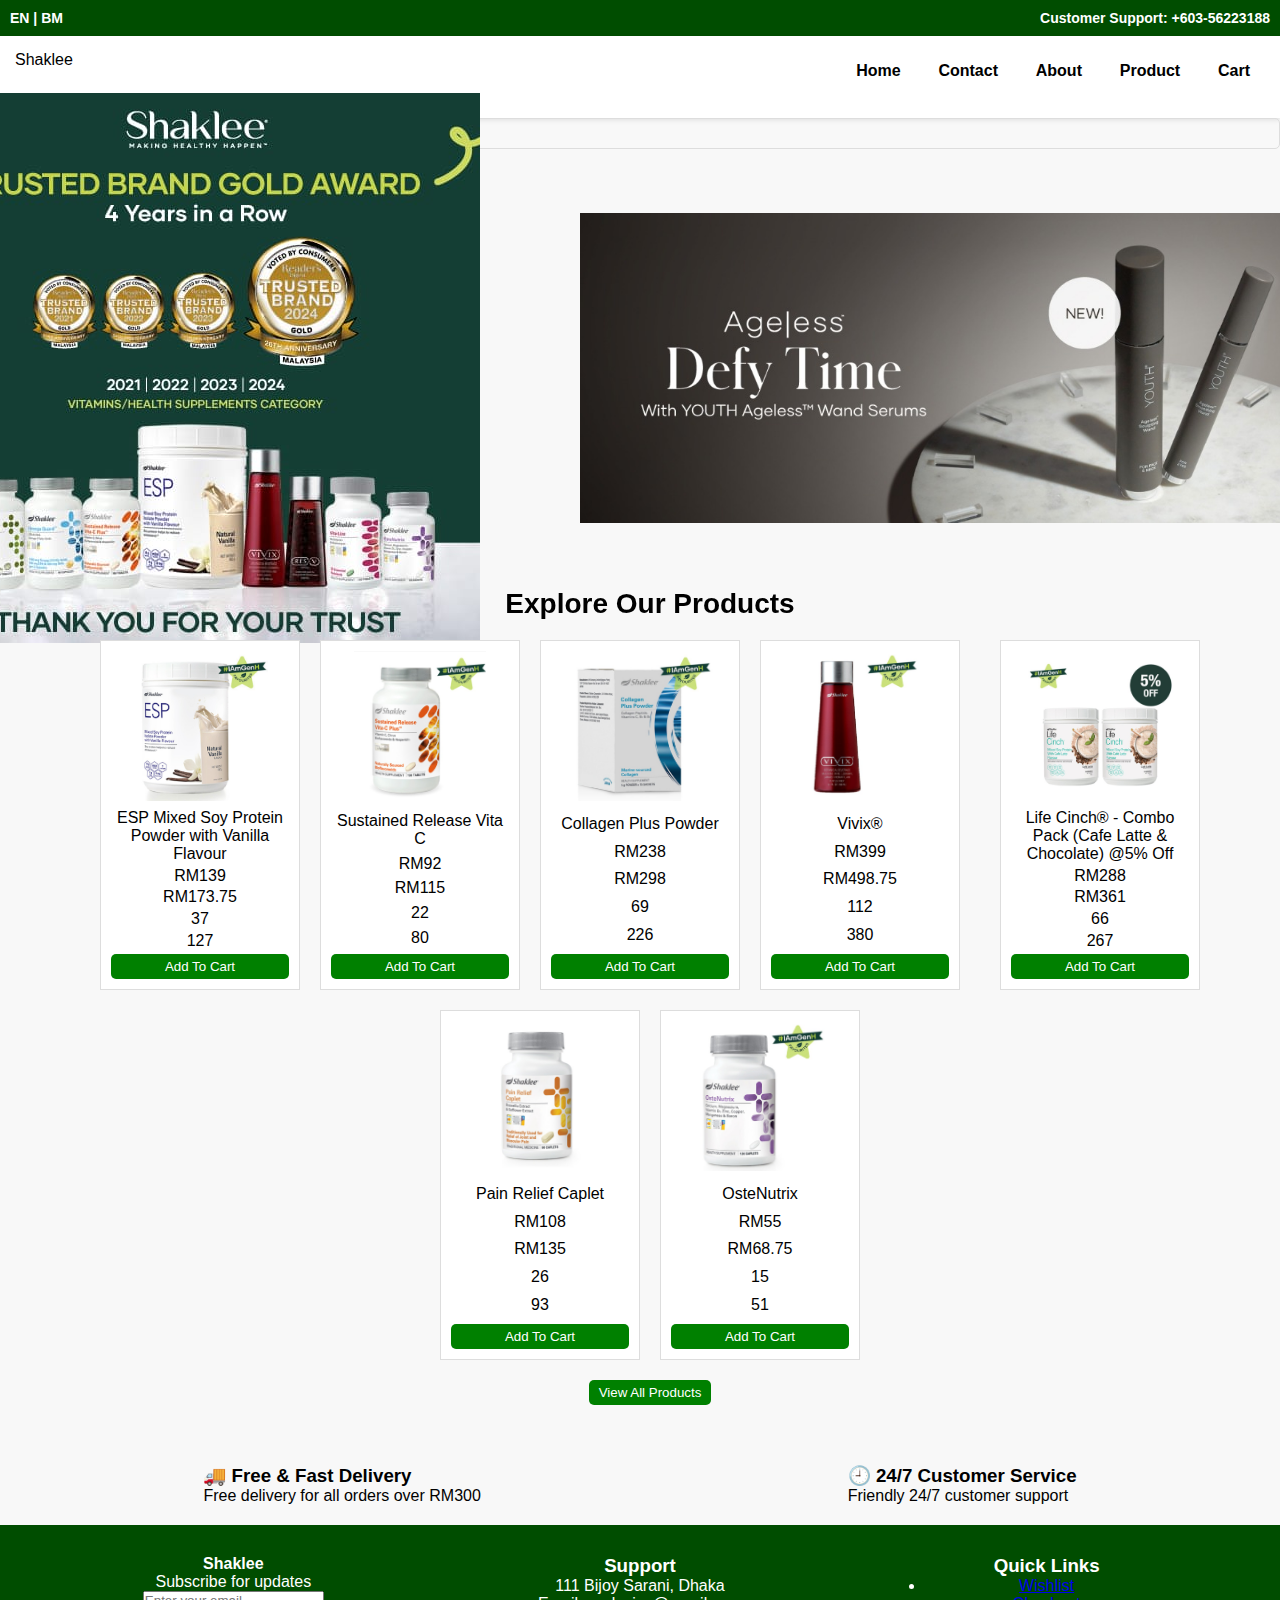
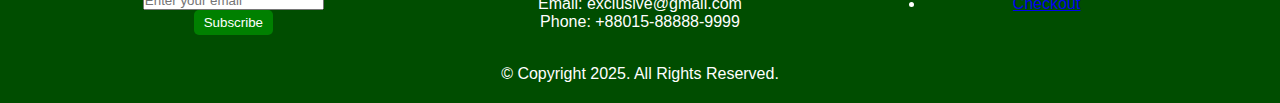
==== commit af66b799: "new" ====
--- a/index.html
+++ b/index.html
@@ -18,13 +18,14 @@
     </div>
     </h3>
     <div class="nav-bar">
-        <span class="logo.png">Shaklee</span>
+        <span class="images/logo.png">Shaklee</span>
         <nav>
             <h2>
             <a href="index.html">Home</a>
             <a href="contact.html">Contact</a>
             <a href="#">About</a>
             <a href="product.html">Product</a>
+            <a href="cart.html">Cart</a>
             </h2>
         </nav>
         </div>
@@ -171,7 +172,6 @@
                 <ul>
                     <li><a href="wishlist.html">Wishlist</a></li>
                     <li><a href="checkout.html">Checkout</a></li>
-                    <li><a href="cart.html">Cart</a></li>
                 </ul>
             </div>
         </div>
